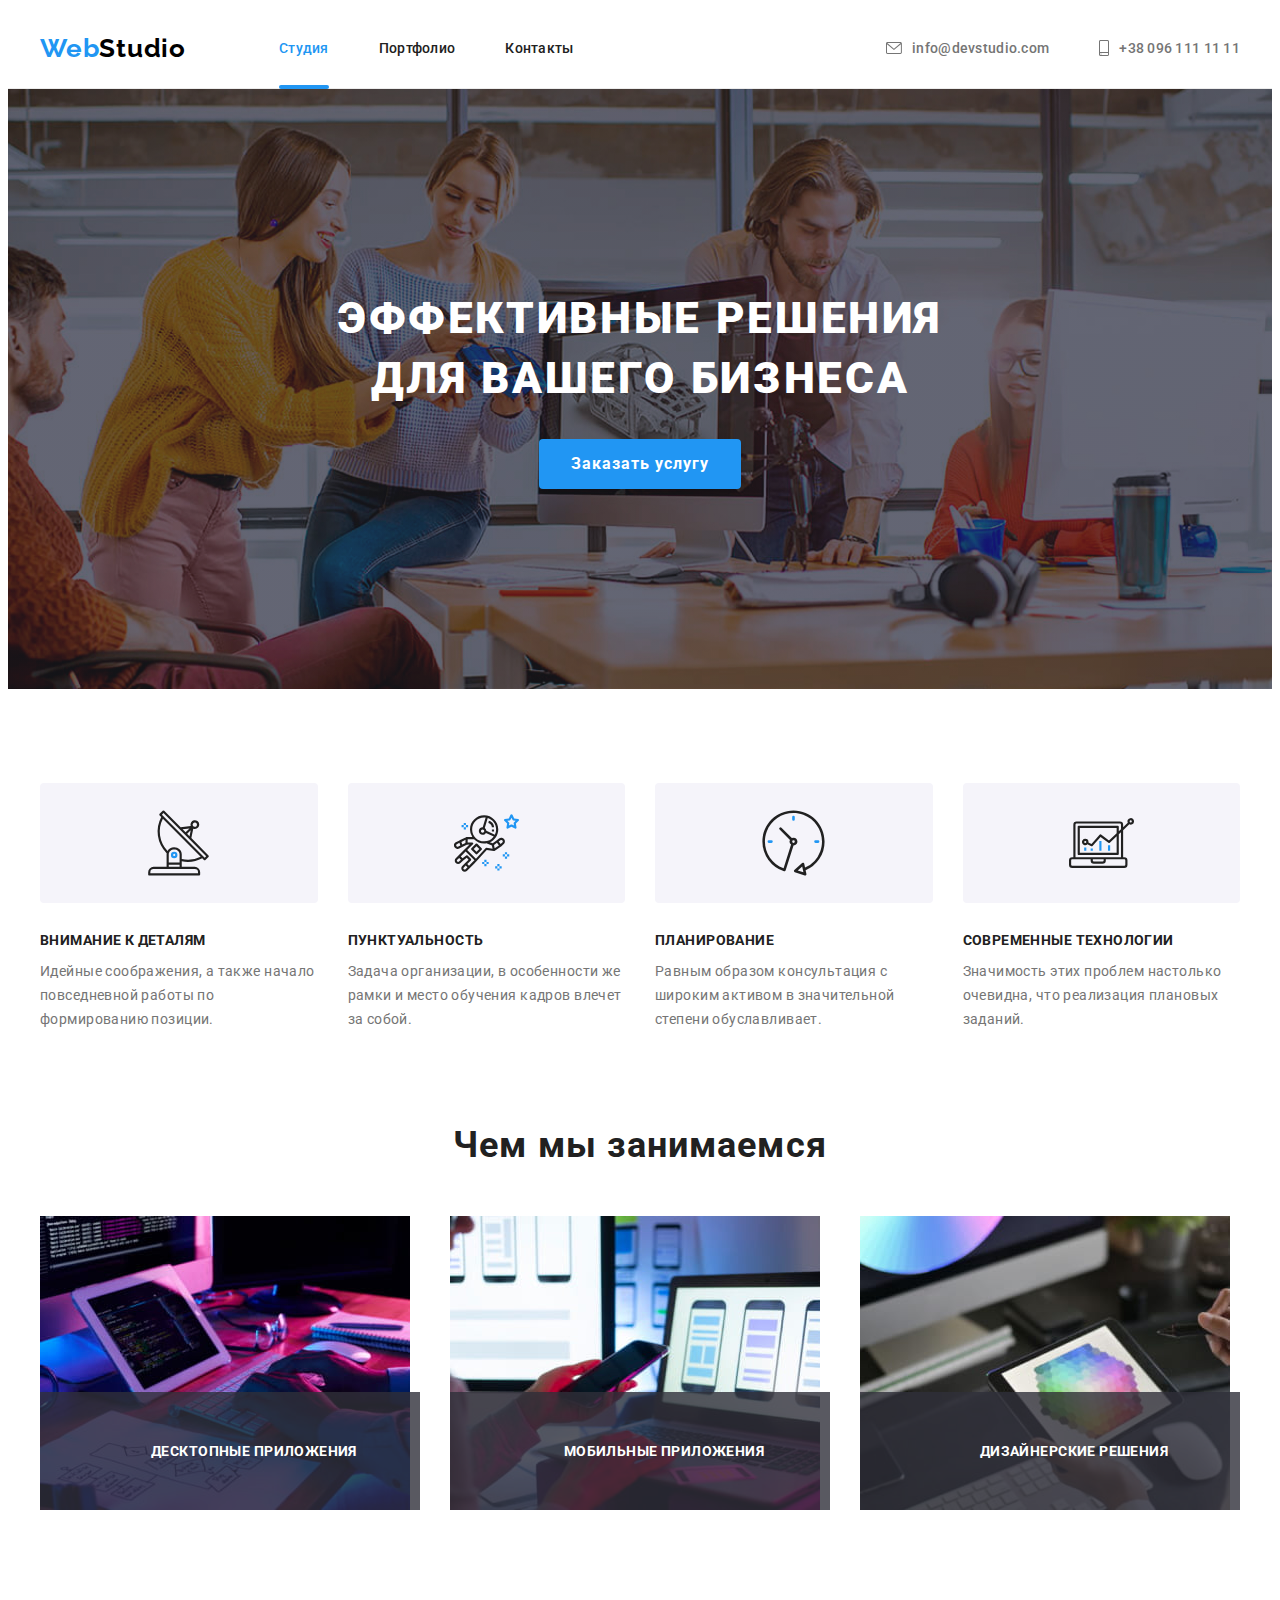
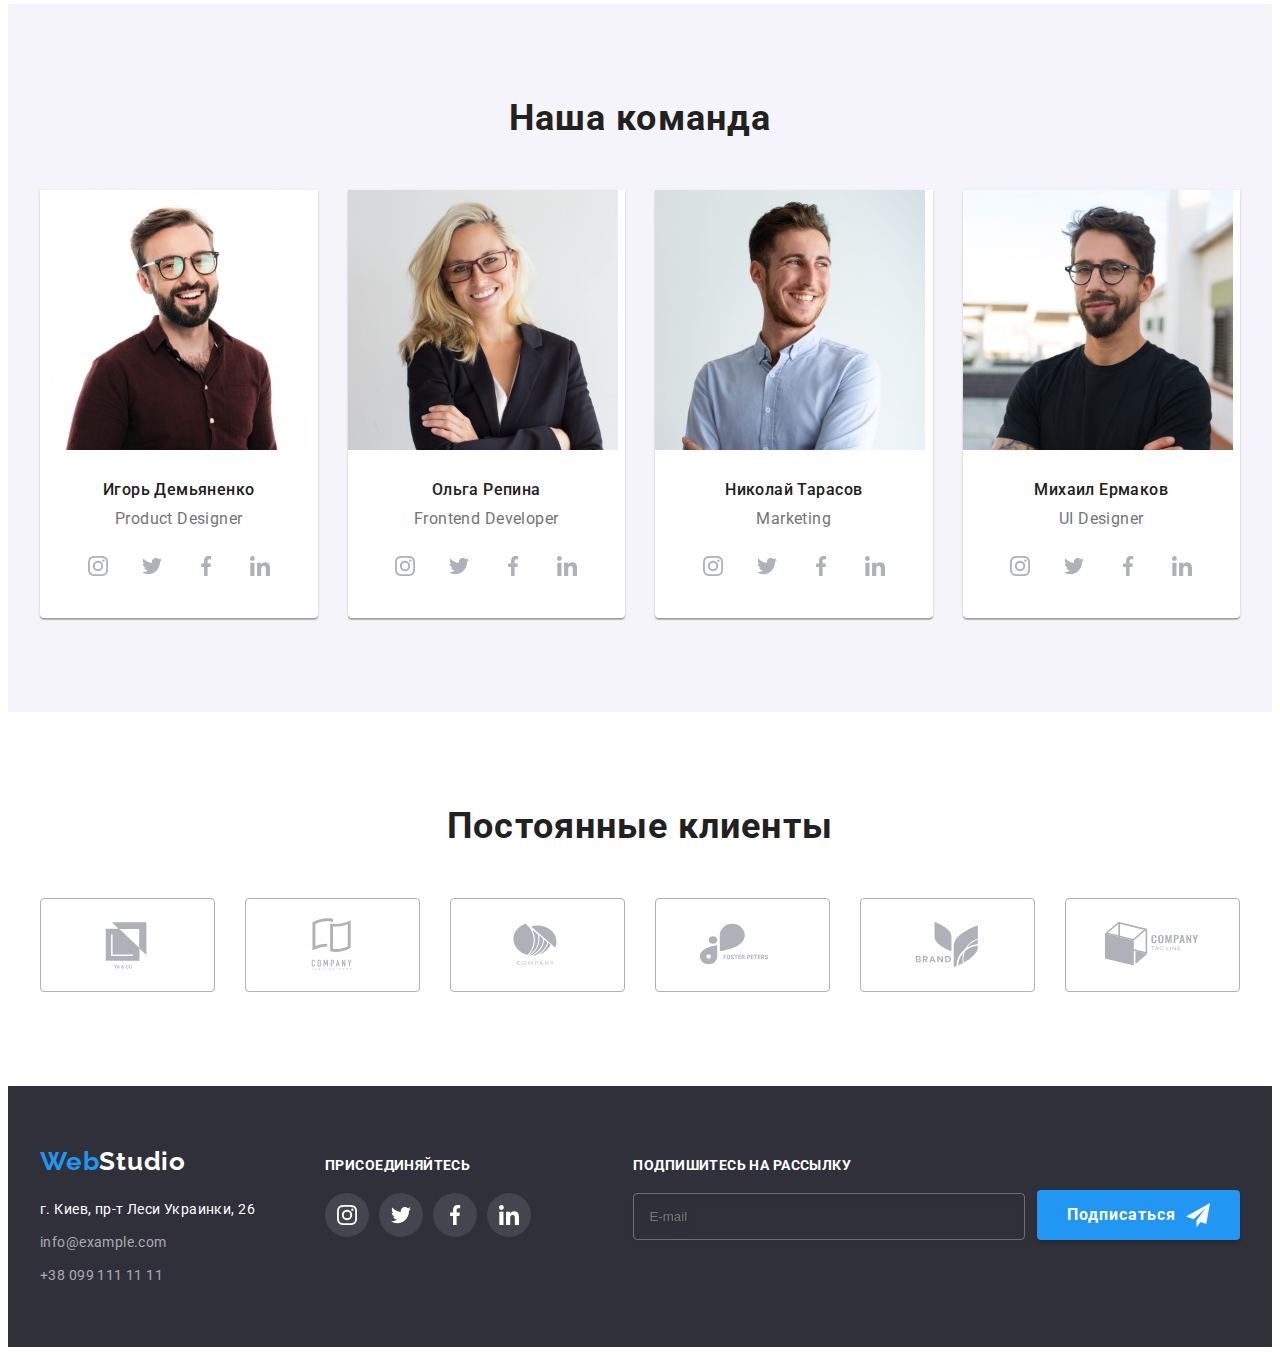
==== index.html @ efc059ee "Initial commit" ====
<!DOCTYPE html>
<html lang="ru">
  <head>
    <meta charset="UTF-8" />
    <meta http-equiv="X-UA-Compatible" content="IE=edge" />
    <meta name="viewport" content="width=device-width, initial-scale=1.0" />
    <title>WebStudio</title>
    <!-- Fonts Start -->
    <link rel="preconnect" href="https://fonts.googleapis.com" />
    <link rel="preconnect" href="https://fonts.gstatic.com" crossorigin />
    <link href="https://fonts.googleapis.com/css2?family=Raleway:wght@700&family=Roboto:wght@400;500;700;900&display=swap"
      rel="stylesheet"/>
    <!-- Fonts End -->
    <!-- Normalize Start -->
    <link
      rel="stylesheet"
      href="https://cdnjs.cloudflare.com/ajax/libs/modern-normalize/1.1.0/modern-normalize.min.css"
      integrity="sha512-wpPYUAdjBVSE4KJnH1VR1HeZfpl1ub8YT/NKx4PuQ5NmX2tKuGu6U/JRp5y+Y8XG2tV+wKQpNHVUX03MfMFn9Q=="
      crossorigin="anonymous"
      referrerpolicy="no-referrer"
    />
    <!-- Normalize End -->
    <link rel="stylesheet" href="./css/style.css" />
    
  </head>
  <body>
    <!-- Header -->
    <header class="header">
      <div class="header-container container">
        <nav class="header-nav">
          <a href="./index.html" class="logo link"
            >Web<span class="logo-cl-black">Studio</span></a
          >
          <ul class="nav-list list">
            <li class="nav-item">
              <a href="./index.html" class="nav-link link-effect link current">Студия</a>
            </li>
            <li class="nav-item">
              <a href="./portfolio.html" class="nav-link link-effect link">Портфолио</a>
            </li>
            <li class="nav-item"><a href="/" class="nav-link link-effect link ">Контакты</a></li>
          </ul>
        </nav>  
          <ul class="contact-list list">
            <li class="contact-item">  
              <a href="mailto:info@devstudio.com" class="contact-link link-effect link"
                ><svg class="header-icon" width="16" height="12">
                  <use href="./images/svg/icon/icons.svg#mail"></use>
                </svg>info@devstudio.com</a>             
            </li>
            <li class="contact-item">
              <a href="tel:+380961111111" class="contact-link link-effect link"><svg class="header-icon" width="10" height="16">
                  <use href="./images/svg/icon/icons.svg#smartphone"></use>
                </svg>+38 096 111 11 11</a>
            </li>
          </ul>
      </div>
    </header>
    <main>
      <!-- section Hero -->
      <section class="hero">
        <div class="hero-container container">
          <h1 class="hero-title">Эффективные решения для вашего бизнеса</h1>
          <button type="button" class="hero-button btn-style" data-modal-open>Заказать услугу</button> 
      </div>
      </section>

      <!-- Section Description -->
      <section class="description section">
        <div class="description-container container">
          <h2 class="visually-hidden">Особенности</h2>
          <ul class="description-list card-set list">
            <li class="card-item">
              <div class="description-icon-block">
                <svg class="description-icon" width="65" height="70">
                  <use href="./images/svg/icon/icons.svg#antenna"></use>
                </svg>
              </div>
              <h3 class="description-title">Внимание к деталям</h3>
              <p class="description-text">
                Идейные соображения, а также начало повседневной работы по формированию позиции.
              </p>
            </li>
            <li class="card-item">
              <div class="description-icon-block">
                <svg class="description-icon" width="65" height="70">
                  <use href="./images/svg/icon/icons.svg#astronaut"></use>
                </svg>
              </div>
              <h3 class="description-title">Пунктуальность</h3>
              <p class="description-text">
                Задача организации, в особенности же рамки и место обучения кадров влечет за собой.
              </p>
            </li>
            <li class="card-item">
              <div class="description-icon-block">
                <svg class="description-icon" width="65" height="70">
                  <use href="./images/svg/icon/icons.svg#clock"></use>
                </svg>
              </div>
              <h3 class="description-title">Планирование</h3>
              <p class="description-text">
                Равным образом консультация с широким активом в значительной степени обуславливает.
              </p>
            </li>
            <li class="card-item">
              <div class="description-icon-block">
                <svg class="description-icon" width="65" height="70">
                  <use href="./images/svg/icon/icons.svg#diagram"></use>
                </svg>
              </div>
              <h3 class="description-title">Современные технологии</h3>
              <p class="description-text">
                Значимость этих проблем настолько очевидна, что реализация плановых заданий.
              </p>
            </li>
          </ul>
        </div>
      </section>

      <!-- Section About -->
      <section class="about section">
        <div class="about-container container">
          <h2 class="section-title">Чем мы занимаемся</h2>
          <ul class="about-list card-set list">
            <li class="about-item card-item">
              <div class="overlay-box">
                <img
                src="./images/box1.jpg"
                alt="изображение работы с кодом"
                width="370"
                height="294"
              />
              <div class="about-overlay">
                <p class="about-text">Десктопные приложения</p>
              </div>
              </div>
            </li>
            <li class="about-item card-item">
              <div class="overlay-box">
              <img
                src="./images/box2.jpg"
                alt="изображение выбора макета сайта"
                width="370"
                height="294"
              />
              <div class="about-overlay">
                <p class="about-text">Мобильные приложения</p>
              </div>
              </div>
            </li>
            <li class="about-item card-item">
              <div class="overlay-box">
              <img
                src="./images/box3.jpg"
                alt="изображение цветовой палитры"
                width="370"
                height="294"
              />
              <div class="about-overlay">
                <p class="about-text">Дизайнерские решения</p>
              </div>
              </div>
            </li>
          </ul>
        </div>
      </section>

      <!-- Section Team -->
      <section class="team section">
        <div class="team-container container">
          <h2 class="section-title">Наша команда</h2>
          <ul class="team-list card-set list">
            <li class="team-item card-item">
              <img src="./images/img.jpg" alt="фото Игорь Демьяненко" width="270" height="260" />
              <div class="team-box">
                <h3 class="team-title">Игорь Демьяненко</h3>
                <p class="team-text">Product Designer</p>
                <ul class="socials list">
                  <li>
                    <a href="" target="_blank" rel="noopener noreferrer" class="socials-link socials-white link"><svg class="socials-icon" width="20" height="20">
                    <use href="./images/svg/icon/icons.svg#instagram"></use>
                    </svg>
                    </a>
                  </li>
                  <li>
                    <a href="" target="_blank" rel="noopener noreferrer" class="socials-link socials-white link"><svg class="socials-icon" width="20" height="20">
                      <use href="./images/svg/icon/icons.svg#twitter"></use>
                    </svg>
                    </a>
                  </li>
                  <li>
                    <a href="" target="_blank" rel="noopener noreferrer" class="socials-link socials-white link"><svg class="socials-icon" width="20" height="20">
                      <use href="./images/svg/icon/icons.svg#facebook"></use>
                    </svg>
                    </a>
                  </li>
                 <li>
                  <a href="" target="_blank" rel="noopener noreferrer" class="socials-link socials-white link"><svg class="socials-icon" width="20" height="20">
                    <use href="./images/svg/icon/icons.svg#linkedin"></use>
                  </svg>
                  </a>
                 </li>
                </ul>
              </div>
            </li>
            <li class="team-item card-item">
              <img src="./images/img(1).jpg" alt="фото Ольга Репина" width="270" height="260" />
              <div class="team-box">
                <h3 class="team-title">Ольга Репина</h3>
                <p class="team-text">Frontend Developer</p>
                <ul class="socials list">
                  <li>
                    <a href="" target="_blank" rel="noopener noreferrer" class="socials-link socials-white link"><svg class="socials-icon" width="20" height="20">
                    <use href="./images/svg/icon/icons.svg#instagram"></use>
                    </svg>
                    </a>
                  </li>
                  <li>
                    <a href="" target="_blank" rel="noopener noreferrer" class="socials-link socials-white link"><svg class="socials-icon" width="20" height="20">
                      <use href="./images/svg/icon/icons.svg#twitter"></use>
                    </svg>
                    </a>
                  </li>
                  <li>
                    <a href="" target="_blank" rel="noopener noreferrer" class="socials-link socials-white link"><svg class="socials-icon" width="20" height="20">
                      <use href="./images/svg/icon/icons.svg#facebook"></use>
                    </svg>
                    </a>
                  </li>
                 <li>
                  <a href="" target="_blank" rel="noopener noreferrer" class="socials-link socials-white link"><svg class="socials-icon" width="20" height="20">
                    <use href="./images/svg/icon/icons.svg#linkedin"></use>
                  </svg>
                  </a>
                 </li>
                </ul>
              </div>
            </li>
            <li class="team-item card-item">
              <img src="./images/img(2).jpg" alt="фото Николай Тарасов" width="270" height="260" />
              <div class="team-box">
                <h3 class="team-title">Николай Тарасов</h3>
                <p class="team-text">Marketing</p>
                <ul class="socials list">
                  <li>
                    <a href="" target="_blank" rel="noopener noreferrer" class="socials-link socials-white link"><svg class="socials-icon" width="20" height="20">
                    <use href="./images/svg/icon/icons.svg#instagram"></use>
                    </svg>
                    </a>
                  </li>
                  <li>
                    <a href="" target="_blank" rel="noopener noreferrer" class="socials-link socials-white link"><svg class="socials-icon" width="20" height="20">
                      <use href="./images/svg/icon/icons.svg#twitter"></use>
                    </svg>
                    </a>
                  </li>
                  <li>
                    <a href="" target="_blank" rel="noopener noreferrer" class="socials-link socials-white link"><svg class="socials-icon" width="20" height="20">
                      <use href="./images/svg/icon/icons.svg#facebook"></use>
                    </svg>
                    </a>
                  </li>
                 <li>
                  <a href="" target="_blank" rel="noopener noreferrer" class="socials-link socials-white link"><svg class="socials-icon" width="20" height="20">
                    <use href="./images/svg/icon/icons.svg#linkedin"></use>
                  </svg>
                  </a>
                 </li>
                </ul>
              </div>
            </li>
            <li class="team-item card-item">
              <img src="./images/img(3).jpg" alt="фото Михаил Ермаков" width="270" height="260" />
              <div class="team-box">
                <h3 class="team-title">Михаил Ермаков</h3>
                <p class="team-text">UI Designer</p>
                <ul class="socials list">
                  <li>
                    <a href="" target="_blank" rel="noopener noreferrer" class="socials-link socials-white link"><svg class="socials-icon" width="20" height="20">
                    <use href="./images/svg/icon/icons.svg#instagram"></use>
                    </svg>
                    </a>
                  </li>
                  <li>
                    <a href="" target="_blank" rel="noopener noreferrer" class="socials-link socials-white link"><svg class="socials-icon" width="20" height="20">
                      <use href="./images/svg/icon/icons.svg#twitter"></use>
                    </svg>
                    </a>
                  </li>
                  <li>
                    <a href="" target="_blank" rel="noopener noreferrer" class="socials-link socials-white link"><svg class="socials-icon" width="20" height="20">
                      <use href="./images/svg/icon/icons.svg#facebook"></use>
                    </svg>
                    </a>
                  </li>
                 <li>
                  <a href="" target="_blank" rel="noopener noreferrer" class="socials-link socials-white link"><svg class="socials-icon" width="20" height="20">
                    <use href="./images/svg/icon/icons.svg#linkedin"></use>
                  </svg>
                  </a>
                 </li>
                </ul>
              </div>
            </li>
          </ul>
        </div>
      </section>

      <!-- Client -->
      <section class="client section">
        <div class="container">
          <h2 class="section-title">Постоянные клиенты</h2>
            <ul class="client-list card-set list ">
              <li class="card-item ">
                <a href="" target="_blank" rel="noopener noreferrer" class="client-link link ">
                    <svg class="client-icon" width="106" height="60">
                    <use href="./images/svg/icon/icons.svg#Logo1"></use>
                    </svg>
                    </a>
              </li>
              <li class="card-item">
                <a href="" target="_blank" rel="noopener noreferrer" class="client-link link"><svg class="client-icon" width="106" height="60">
                    <use href="./images/svg/icon/icons.svg#Logo2"></use>
                    </svg>
                    </a>
              </li>
              <li class="card-item">
                <a href="" target="_blank" rel="noopener noreferrer" class="client-link link"><svg class="client-icon" width="106" height="60">
                    <use href="./images/svg/icon/icons.svg#Logo3"></use>
                    </svg>
                    </a>
              </li>
              <li class="card-item">
                <a href="" target="_blank" rel="noopener noreferrer" class="client-link link"><svg class="client-icon" width="106" height="60">
                    <use href="./images/svg/icon/icons.svg#Logo4"></use>
                    </svg>
                    </a>
              </li>
              <li class="card-item">
                <a href="" target="_blank" rel="noopener noreferrer" class="client-link link"><svg class="client-icon" width="106" height="60">
                    <use href="./images/svg/icon/icons.svg#Logo5"></use>
                    </svg>
                    </a>
              </li>
              <li class="card-item">
                <a href="" target="_blank" rel="noopener noreferrer" class="client-link link"><svg class="client-icon" width="106" height="60">
                  <use href="./images/svg/icon/icons.svg#Logo6"></use>
                  </svg>
                </a>
              </li>
            </ul>
        </div>
      </section>
    </main>
    <!-- Footer -->
    <footer class="footer">
      <div class="footer-container container">
        <div>
          <a href="./index.html" class="logo link">Web<span class="logo-cl-white">Studio</span></a>
        <address class="address-style">
          <ul class="footer-list list">
            <li class="footer-item">
              <a
                href="https://goo.gl/maps/oyeDn8QREJ11RhG88"
                target="_blank"
                rel="noreferrer noopener"
                class="address-link link-effect link"
              >
                г. Киев, пр-т Леси Украинки, 26
              </a>
            </li>
            <li class="footer-item">
              <a href="mailto:info@example.com" class="footer-link link-effect link"
                >info@example.com</a
              >
            </li>
            <li class="footer-item">
              <a href="tel:+380991111111" class="footer-link link-effect link">+38 099 111 11 11</a>
            </li>
          </ul>
        </address>
        </div> 
          <div class="footer-icons">
            <p class="footer-text">присоединяйтесь</p>
            <ul class="socials list">
              <li>
                <a href="" target="_blank" rel="noopener noreferrer" class="socials-link socials-dark link"><svg class="socials-icon" width="20" height="20">
                <use href="./images/svg/icon/icons.svg#instagram"></use>
                </svg>
                </a>
              </li>
              <li>
                <a href="" target="_blank" rel="noopener noreferrer" class="socials-link socials-dark link"><svg class="socials-icon" width="20" height="20">
                  <use href="./images/svg/icon/icons.svg#twitter"></use>
                </svg>
                </a>
              </li>
              <li>
                <a href="" target="_blank" rel="noopener noreferrer" class="socials-link socials-dark link"><svg class="socials-icon" width="20" height="20">
                  <use href="./images/svg/icon/icons.svg#facebook"></use>
                </svg>
                </a>
              </li>
             <li>
              <a href="" target="_blank" rel="noopener noreferrer" class="socials-link socials-dark link"><svg class="socials-icon" width="20" height="20">
                <use href="./images/svg/icon/icons.svg#linkedin"></use>
              </svg>
              </a>
             </li>
            </ul>
          </div>
          <div class="footer-form-container">
            <form class="footer-form" name="footer_form" novalidate>
              <label class="footer-label">
                <span class="footer-text">Подпишитесь на рассылку</span>
                <input class="footer-input" 
                type="email" 
                name="email"
                placeholder="E-mail" />
              </label>
              <button class="footer-btn btn-style" type="submit">
                <span>Подписаться</span>
                <svg class="footer-btn-icon" width="24" height="24">
                  <use href="./images/svg/icon/icons.svg#send"></use>
                  </svg>
              </button>
              </form>
          </div>
      </div>
    </footer>
    
    <!-- Modal window -->
    <div class="backdrop is-hidden" data-modal>
      <div class="modal">
        <button class="modal-btn" data-modal-close>
          <svg class="modal-btn-icon" width="18" height="18">
            <use href="./images/svg/icon/icons.svg#close"></use>
          </svg>
        </button>
        <form class="modal-form">
        <strong class="modal-title">Оставьте свои данные, мы вам перезвоним</strong>
        <div class="modal-form-group " role="group">
          
          <label class="modal-label">
            <span class="modal-type">Имя</span>
            <span class="modal-container">
              <input class="modal-input modal-effect" 
            type="text" 
            name="username" autofocus/>
            <svg class="modal-form-icon" width="18" height="18">
              <use href="./images/svg/icon/icons.svg#person"></use>
            </svg> 
          </span>
          </label>
          <label class="modal-label">
            <span class="modal-type">Телефон</span> 
            <span class="modal-container">
              <input class="modal-input modal-effect" 
                type="tel" 
                name="phone_number"/>
              <svg class="modal-form-icon" width="18" height="18">
                  <use href="./images/svg/icon/icons.svg#phone"></use>
              </svg>  
            </span>  
          </label>
          <label class="modal-label">
            <span class="modal-type">Почта</span>
            <span class="modal-container">  
              <input class="modal-input modal-effect" 
              type="email" 
              name="email"/>
              <svg class="modal-form-icon" width="18" height="18">
                <use href="./images/svg/icon/icons.svg#email-black"></use>
              </svg>
            </span>  
          </label>
          <label class="modal-label">
            <span class="modal-type">Комментарий</span> 
            <textarea class="modal-message" name="textarea" placeholder="Введите текст"></textarea>
          </label>
        </div>
          <label class="modal-wrap">
             <input class="modal-check-box visually-hidden" type="checkbox" name="agreement"/>
             <svg class="check-box-icon" width="16" height="15">
              <use class="icon-uncheck" href="./images/svg/icon/icons.svg#check-box"></use>
              <use class="icon-check" href="./images/svg/icon/icons.svg#check-box-ok"></use>
            </svg>
            <span class="check-box-text">Соглашаюсь с рассылкой и принимаю <a class="check-box-link" href="">Условия договора</a></span>
          </label>
          <button class="check-box-btn btn-style" type="submit">Отправить
          </button>
          
        </form>
        </div>
        
    </div>
    <script src="./js/modal.js"></script>
  </body>
</html>
---- css/style.css ----
:root {
  /* color */
  --color-main-blue: #2196f3;
  --color-grey-text: #757575;
  --color-black-text: #212121;
  --color-white-text: #ffffff;
  --color-grey-footer-text: rgba(255, 255, 255, 0.6);
  --color-footer-icon:rgba(255, 255, 255, 0.1);
  --color-footer-form:rgba(255, 255, 255, 0.3);
  --footer-form-filter:drop-shadow(0px 4px 4px rgba(0, 0, 0, 0.15));
  --color-modal-massage:rgba(117, 117, 117, 0.5);
  --color-bg-footer:rgba(47, 48, 58, 0.4);
  --color-grey-bgn: #2f303a;
  --color-grey-button: #f5f4fa;
  --color-logo-black: #000000;
  --color-social-icon:#AFB1B8;
  --color-backdrop:rgba(0, 0, 0, 0.2);
  --bg-overlay:rgba(33, 150, 243, 0.9);
  --about-overlay:rgba(47, 48, 58, 0.8);
  /* Card-set */
  --main-card-gap:30px;
  --card-item:3;
  /* other */
  --main-anim:250ms cubic-bezier(0.4, 0, 0.2, 1);
  --slow-anim:650ms cubic-bezier(0.4, 0, 0.2, 1);

  /* font */
  --main-font-family: 'Roboto', sans-serif;
  --second-font-family: 'Raleway', sans-serif;
}
/* -- base styles -- */
.container {
  width: 1200px;
  margin-left: auto;
  margin-right: auto;
  padding-left: 15px;
  padding-right: 15px;
}
.section{
  padding-top: 94px ;
  padding-bottom: 94px ;
}
.visually-hidden {
  position: absolute;
  width: 1px;
  height: 1px;
  margin: -1px;
  border: 0;
  padding: 0;

  white-space: nowrap;
  clip-path: inset(100%);
  clip: rect(0 0 0 0);
  overflow: hidden;
}
.socials-link{
  display: flex;
  align-items: center;
  justify-content: center;
  width: 44px;
  height: 44px;
  border-radius: 50%;

  transition: background-color var(--main-anim), color var(--main-anim);  
}
.btn-style{
  display: inline-flex;
  align-items: center;
  justify-content: center;

  margin-left: auto;
  margin-right: auto;
  min-width: 200px;
  padding: 10px 32px;

  background-color: var(--color-main-blue);
  box-shadow: 0px 4px 4px rgba(0, 0, 0, 0.15);
  border-radius: 4px;
  border: none;
  color: var(--color-white-text);
  cursor: pointer;

  font-family: var(--main-font-family);
  font-weight: 700;
  font-size: 16px;
  letter-spacing: 0.06em;
  line-height: 1.88;
  transition: transform var(--main-anim);
  transform: scaleX(1);
}
.btn-style:hover,
.btn-style:focus{
  transform: scaleX(1.1);
}
/* -- reset -- */
h1,
h2,
h3,
h4,
h5,
h6,
p {
  margin: 0;
}
ul,ol{
  padding: 0;
  margin: 0;
}
img{
  display: block;
  max-width: 100%;
  height: auto;
}
.list {
  list-style: none;

}
.link {
  text-decoration: none;
  color: currentColor;
}
.card-set{
  display: flex;
  flex-wrap: wrap;
  gap: var(--main-card-gap);
}
.card-item{
  flex-basis: calc((100% - (var(--card-item) - 1) * var(--main-card-gap)) / var(--card-item))
}


/* -- Body -- */
body {
  font-family: var(--main-font-family);
  font-size: 14px;
  line-height: calc(24 / 14);
  letter-spacing: 0.03em;
  color: var(--color-grey-text);
}


/* -- LOGO -- */
.logo {
  font-weight: 700;
  font-size: 26px;
  line-height: calc(31 / 26);
  letter-spacing: 0.03em;
  color: var(--color-main-blue);
  font-family: var(--second-font-family);
}
.logo-cl-black {
  color: var(--color-logo-black);
}
.logo-cl-white {
  color: var(--color-white-text);
}

/* -- Header Section -- */
.header {
  border-bottom: 1px solid #ececec;
}
.header-container{
  display: flex;
  align-items: center;
}
.header-nav {
  display: flex;
  align-items: center;
}
.header .logo {
  margin-right: 93px;
}
.nav-list {
  display: flex;
  align-items: center;
  gap: 50px;
  color: var(--color-black-text);
}
.contact-list {
  display: flex;
  align-items: center;
  margin-left: auto;
  gap: 50px;
}
.header-icon{
fill: currentColor;
margin-right: 10px;
}
.nav-link,
.contact-link {
  display: flex;
  align-items: center;
  padding-top: 32px;
  padding-bottom: 32px;
  font-weight: 500;
  line-height: calc(16 / 14);
  letter-spacing: 0.02em;
  
  transition: color var(--main-anim);
}


.link-effect:hover,
.link-effect:focus {
  color: var(--color-main-blue);
}

.nav-link.current {
  position: relative;
  color: var(--color-main-blue);
}
.nav-link.current::after{
  content: '';
  left: 0;
  bottom: -1px;
  position: absolute;
  display: block;
  width: 100%;
  height: 4px;
  border-radius: 2px;
  background-color: var(--color-main-blue);
}


/* -- Hero Section -- */
.hero {
  padding-top: 200px;
  padding-bottom: 200px;
  max-width: 1600px;
  margin-left: auto;
  margin-right: auto;
  background-color:var(--color-bg-footer);
  background-image: 
  linear-gradient(to top, var(--color-bg-footer),var(--color-bg-footer)),url(../images/Hero-section/Img.jpg);
  background-repeat: no-repeat;
  background-position: center;
  background-size: cover;
  text-align: center;

}

.hero-title {
  margin-left: auto;
  margin-right: auto;
  margin-bottom: 30px;
  text-align: center;
  max-width: 700px;

  font-weight: 900;
  font-size: 44px;
  line-height: 1.36;
  letter-spacing: 0.06em;
  text-transform: uppercase;
  color: var(--color-white-text);
}

/* -- Section Description -- */
.description-list{
  --card-item:4  
}
.description-title {
  margin-bottom: 10px;
  font-weight: 700;
  font-size: 14px;
  line-height: 1.14;
  text-transform: uppercase;
  color: var(--color-black-text);
}
.description-icon-block{
  display: flex;
  align-items: center;
  justify-content: center;
  margin-bottom: 30px;
  height: 120px;
  border-radius: 4px;
  background-color:var(--color-grey-button);
}



/* -- Section About -- */
.about{
  padding-top: 0;
}

.about-overlay{
  display: flex;
  align-items: center;
  justify-content: center;

  position: absolute;
  bottom: 0;
  left: 0;
  padding: 24px;
  width: 100%;
  height: 70px;
  color: var(--color-white-text);
  background-color: var(--about-overlay);
  
}

.about-text{
  font-weight: 700;
  line-height: calc(16 / 14);
  text-transform: uppercase;
}
.section-title {
  margin-bottom: 50px;
  text-align: center;

  font-family: var(--main-font-family);
  font-weight: 700;
  font-size: 36px;
  line-height: 1.16;
  letter-spacing: 0.03em;
  color: var(--color-black-text);
}

/* -- Section Team -- */
.team {
  background-color: var(--color-grey-button);
}
.team-list {
--card-item:4;
}

.team-item {
  box-shadow: 0px 1px 3px rgba(0, 0, 0, 0.12), 0px 1px 1px rgba(0, 0, 0, 0.14),
    0px 2px 1px rgba(0, 0, 0, 0.2);
  background-color: var(--color-white-text);
  border-radius: 0px 0px 4px 4px;
}
.team-box {
  padding: 30px;
}
.team-title,
.team-text {
  font-size: 16px;
  line-height: calc(19 / 16);
  text-align: center;
  color: var(--color-grey-text);
}
.team-title {
  margin-bottom: 10px;
  font-weight: 500;
  color: var(--color-black-text);
}
.team-text{margin-bottom: 16px;}
.socials{
  display: flex;
  align-items: center;
  justify-content: center;
  gap: 10px;
}

.socials-white{ color: var(--color-social-icon);
  background-color:var(--color-white-text);}
.socials-icon{
  fill:currentColor;
}

.socials-link:hover,
.socials-link:focus{
  background-color:var(--color-main-blue);
  color:var(--color-white-text);
}

/* -- Section Client -- */
.client-list{
  --card-item:6
  }
.client-link{
  display: flex;
  align-items: center;
  justify-content: center; 
  height: 92px;
  border: 1px solid var(--color-social-icon);
  border-radius: 4px;
  color: var(--color-social-icon);

  transition: border-color var(--main-anim), color var(--main-anim);
}
.client-icon{
  fill: currentColor;
}
.client-link:hover,
.client-link:focus{
  color: var(--color-main-blue);
  border-color: var(--color-main-blue);
}

/* -- Section Footer -- */
.footer {
  background-color: var(--color-grey-bgn);
  padding: 60px 0;
}
.footer .logo{
  display: block;
  margin-bottom: 20px;
}
.footer-container{
  display: flex;
  align-items: baseline;
  gap: 70px;
}

.footer-container
.footer-list{
  display: flex;
  flex-direction: column;
  gap: 9px;
}
.address-style {
  font-style: inherit;
  color: var(--color-grey-footer-text);
}
.address-link {
  color: var(--color-white-text);
}
.footer-item .link-effect{
  padding-top: 5px;
  padding-bottom: 5px;
  transition: color var(--main-anim);
}
.footer-text{
  font-weight: 700;
  font-size: 14px;
  line-height:calc(16 / 14);
  margin-bottom: 20px;
  text-transform: uppercase;
  color: var(--color-white-text);
}

.socials-dark{
  background-color:var(--color-footer-icon);
  color: var(--color-white-text);
}
.footer-form-container{
margin-left: auto;
}
.footer-form{
  display: flex;
  align-items: flex-end;
  gap: 12px;
}

.footer-label{
  font-size: 16px;
  line-height: calc(20 / 16);
  color: var(--color-grey-footer-text);
  display: flex;
  flex-direction: column;
}
.footer-input{
  width: 360px;
  padding: 15px;
  color: var(--color-white-text);
  background-color: transparent;
  border: 1px solid var(--color-footer-form);
  filter: var(--footer-form-filter);
  border-radius: 4px;
  outline: transparent;
  transition: border-color var(--main-anim);
}
.footer-input:hover,
.footer-input:focus{
border-color:var(--color-main-blue)
}

.footer-btn{
  gap: 10px;
  padding: 10px 30px;
}

.footer-btn-icon{
  fill: currentColor;}

/* Modal window */
.backdrop{
  position: fixed;
  top: 0;
  left: 0;
  z-index: 1000;

  width: 100%;
  height: 100%;

  transition: opacity var(--slow-anim), visibility var(--slow-anim) ;
  background-color: var(--color-backdrop);
}
.backdrop.is-hidden{
  opacity: 0;
  visibility: hidden;
  pointer-events: none;
}
.modal{
  padding: 40px;
  position: absolute;
  top: 50%;
  left: 50%; 
  transform: translate(-50%, -50%) scaleX(1);
  width: 530px;
  height: 580px;
  background: var(--color-white-text);
box-shadow: 0px 1px 3px rgba(0, 0, 0, 0.12), 0px 1px 1px rgba(0, 0, 0, 0.14), 0px 2px 1px rgba(0, 0, 0, 0.2);
border-radius: 4px;
transition: transform var(--slow-anim) , opacity var(--slow-anim);
}
.backdrop.is-hidden .modal{
  opacity: 0.3;
  transform: translate(-50%, -50%) scaleX(0.3);
}
.modal-btn{
  display: flex;
  align-items: center;
  justify-content: center;
  width: 30px;
  height: 30px;
  padding: 0;
  top: 8px;
  right: 8px;
  position: absolute;
  background-color: transparent;
  border: 1px solid rgba(0, 0, 0, 0.1);
  border-radius: 50%;
  cursor: pointer;
  transition: var(--main-anim);
}
.modal-btn:hover,
.modal-btn:focus{
  fill: var(--color-main-blue);
  border-color: var(--color-main-blue);
}

.modal-form{
  text-align: center;
}
.modal-title{
  display: block;
  margin-bottom: 12px;

  font-weight: 700;
  font-size: 20px;
  line-height: calc(23 / 20);
  color:var(--color-black-text);
}
.modal-form-group{
  margin-bottom: 20px;
}
.modal-label{
display:flex;
flex-direction: column;
margin-bottom: 10px;

}

.modal-label:last-child{
  margin-bottom: 0;
}

.modal-type{
  text-align: left;
  margin-bottom: 4px;

  font-size: 12px;
  line-height: calc(14 / 12);
  letter-spacing: 0.01em;
} 
.modal-form-icon{
  position: absolute;
  top: 50%;
  left: 12px;
  transform: translateY(-50%);
  transition: fill var(--main-anim);
}
.modal-input,
.modal-message{
  
  width: 100%;
  border: 1px solid rgba(33, 33, 33, 0.2);
  border-radius: 4px;
  outline: transparent;
  background-color: transparent;
 
}

.modal-input{
  transition: border-color var(--main-anim);
  padding: 11px;
  padding-left: 40px;
  height: 40px;
}
.modal-input:hover + .modal-form-icon,
.modal-input:focus + .modal-form-icon {
  fill: var(--color-main-blue);
}
.modal-container{
  position: relative;
}

.modal-effect:hover,
.modal-effect:focus{
  fill: var(--color-main-blue);
  border-color: var(--color-main-blue);
}

.modal-message:hover,
.modal-message:focus{
  border-color: var(--color-main-blue);
}
.modal-message{
  padding: 10px;
  height: 120px;
  resize: none;
  transition: border-color var(--main-anim);

}
.modal-message::placeholder{
  font-weight: 400;
  font-size: 12px;
  line-height: calc(14 / 12);
  letter-spacing: 0.01em;

  color: var(--color-modal-massage);
}
.modal-wrap{
  display: inline-flex;
  align-items: center;
  justify-content: center;
  margin-bottom: 30px;
  gap: 10px;
  cursor: pointer;
}
.modal-check-box:checked + .check-box-icon .icon-uncheck {
  opacity: 0;
  transition: opacity var(--main-anim);
  
}

.modal-check-box:hover + .check-box-icon .icon-uncheck,
.modal-check-box:focus + .check-box-icon .icon-uncheck {
  fill: var(--color-main-blue);
  transition: opacity var(--main-anim);
}
.modal-check-box:checked + .check-box-icon .icon-check {
  opacity: 1;
  
 
}
.icon-check{
  opacity: 0;
  transition: opacity var(--main-anim);
}
.icon-uncheck{
  transition: fill var(--main-anim);
}
.check-box-text{
  user-select: none;
}
.check-box-link{
  color: var(--color-main-blue);
}

  /* ---------- Page Portfolio ----------*/
  
  /* button */
.btn {
  font-family: 'Roboto';
  font-weight: 500;
  font-size: 16px;
  line-height: calc(26 / 16);
  text-align: center;
  background-color: var(--color-grey-button);
  border-radius: 4px;
  cursor: pointer;
  border: none;
  padding: 6px 22px;
 
  transition: background-color var(--main-anim), box-shadow var(--main-anim), color var(--main-anim);
}

.btn:hover,
.btn:focus,
.btn.current {
  background-color: var(--color-main-blue);
  color: var(--color-white-text);
  box-shadow: 0px 3px 1px rgba(0, 0, 0, 0.1), 0px 1px 2px rgba(0, 0, 0, 0.08),
    0px 2px 2px rgba(0, 0, 0, 0.12);
}

/* -- Section Menu -- */

.product{
  padding-top: 94px;
  padding-bottom: 94px;
}
.product-btn-list {
  display: flex;
  gap: 8px;
  justify-content: center;
  margin-bottom: 50px;
}

.product-item {
  background: var(--color-white-text);
}

.overlay-box{
  position: relative;
  overflow: hidden;
}
.overlay{
  position: absolute;
  top: 0;
  left: 0;
  transform: translateY(100%);
  width: 100%;
  background-color: var(--bg-overlay);
  color: var(--color-white-text);

  transition: transform var(--slow-anim);
}
.product-link:hover .overlay,
.product-link:focus .overlay{
  transform: translateY(0);
}

.overlay-text{
  font-weight: 400;
font-size: 18px;
line-height: calc(28 / 18);
letter-spacing: 0.03em;
padding: 63px 24px;
}
.product-box {
  padding: 20px 24px;
  border: 1px solid #eeeeee;
}
.product-title {
  margin-bottom: 4px;
  font-family: 'Roboto';
  font-weight: 700;
  font-size: 18px;
  line-height: calc(36 / 18);
  letter-spacing: 0.06em;
  color: var(--color-black-text);
}
.product-link {
  display: flex;
  flex-direction: column;
  font-size: 16px;
  line-height: calc(30 / 16);

  transition: box-shadow var(--main-anim);
}
.product-link:hover,
.product-link:focus{
  box-shadow: 0px 1px 1px rgba(0, 0, 0, 0.12), 0px 4px 4px rgba(0, 0, 0, 0.06), 1px 4px 6px rgba(0, 0, 0, 0.16);
}
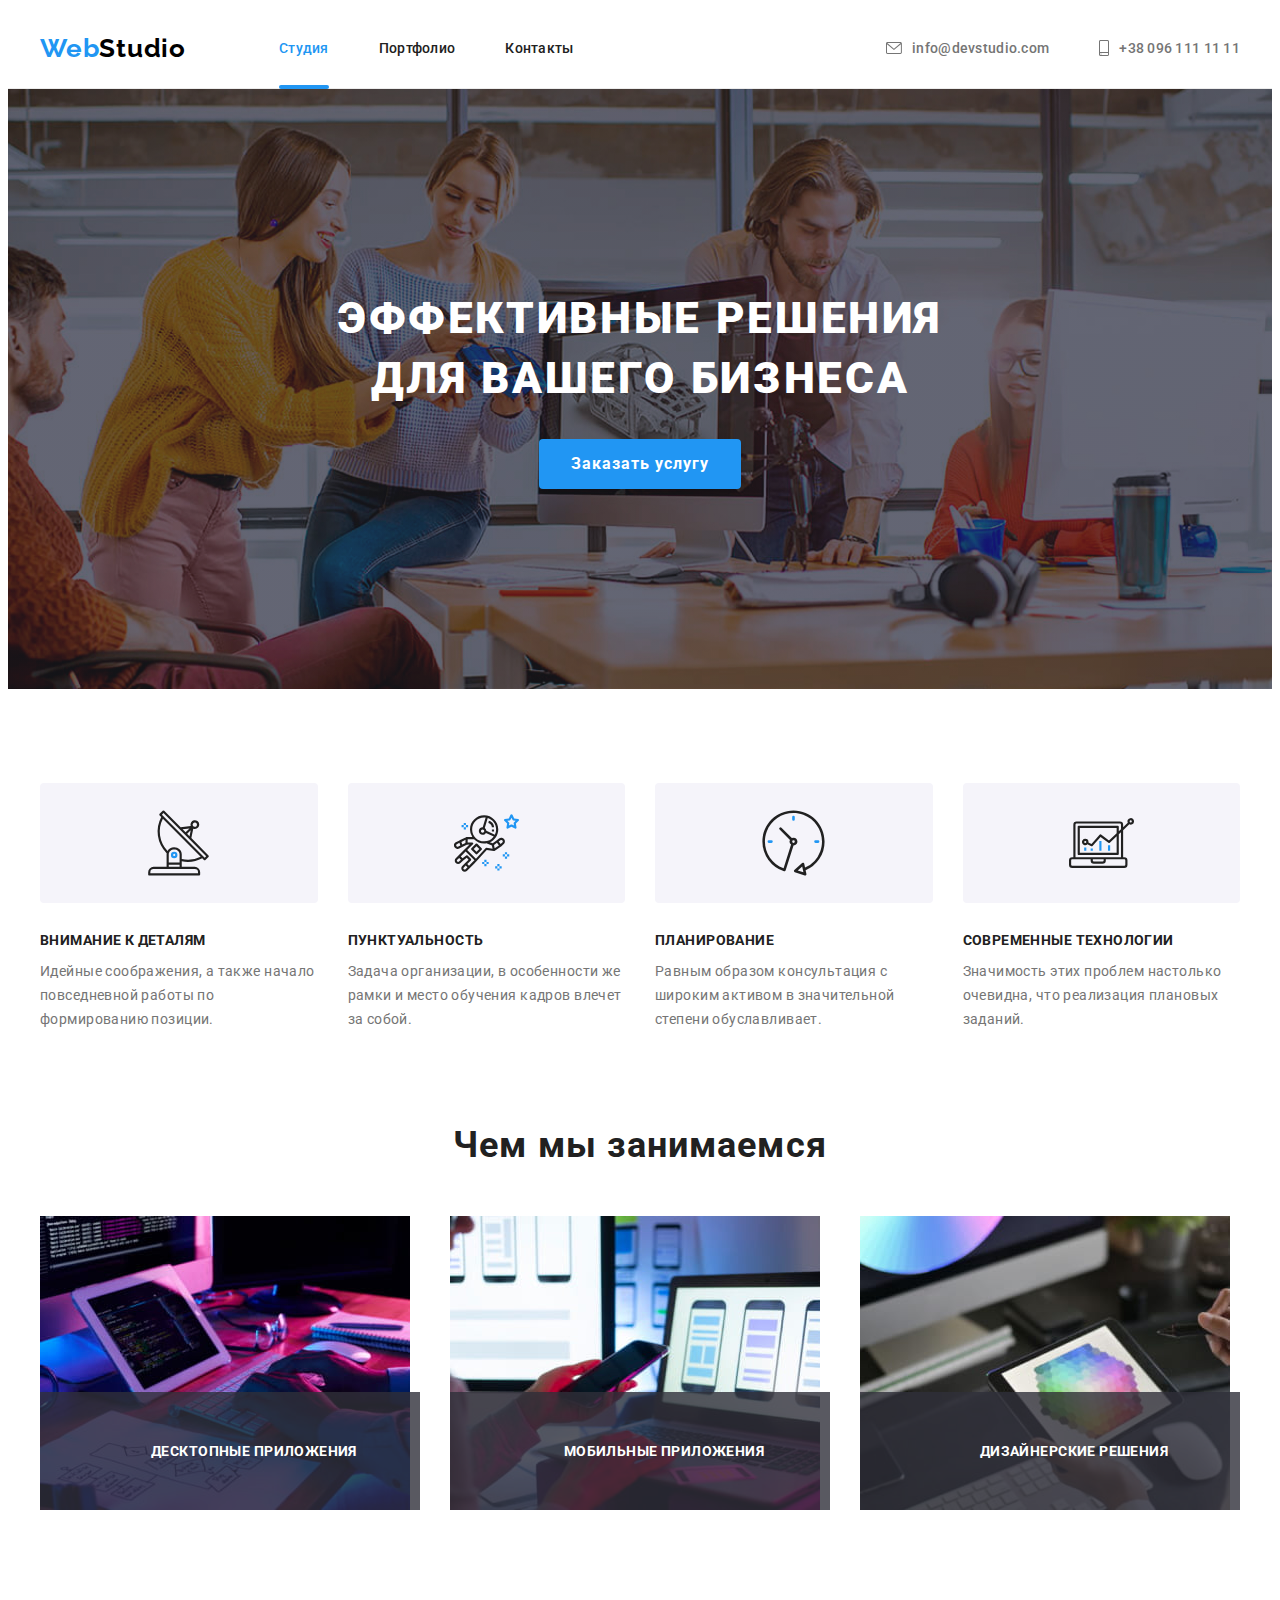
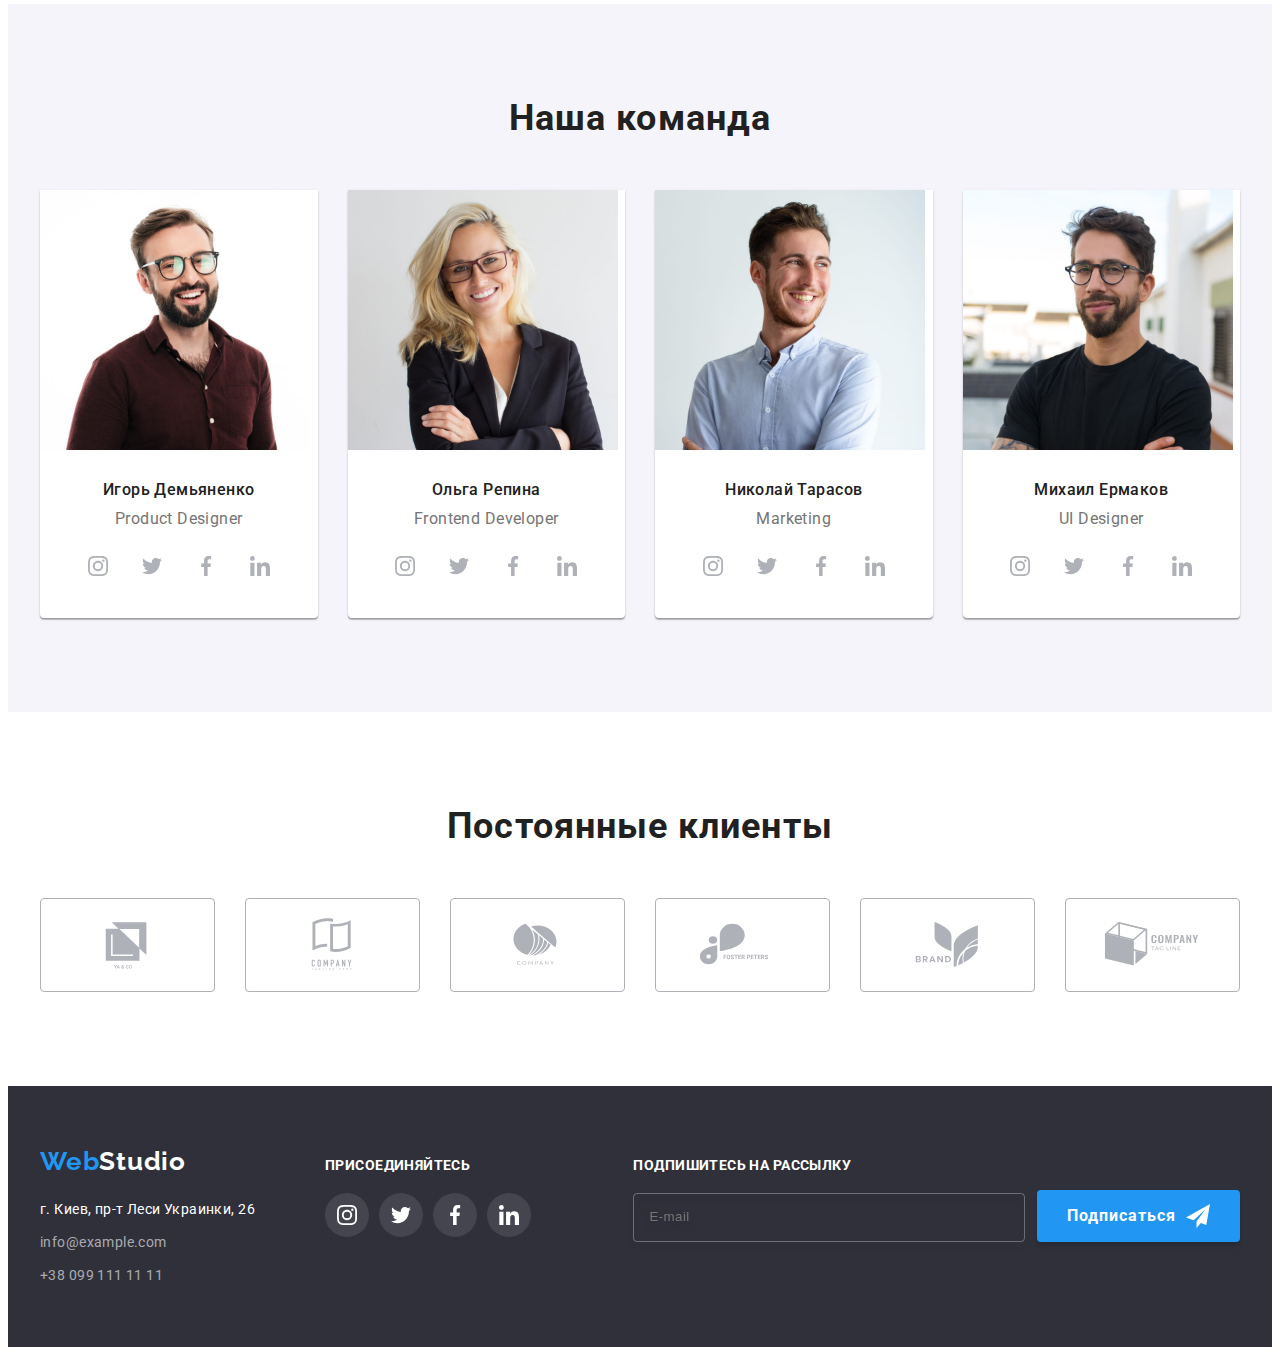
==== commit 495b8e69: "remade files to BEM methodology" ====
--- a/index.html
+++ b/index.html
@@ -26,30 +26,31 @@
   <body>
     <!-- Header -->
     <header class="header">
-      <div class="header-container container">
-        <nav class="header-nav">
+      <div class="header__container container">
+        <nav class="nav">
           <a href="./index.html" class="logo link"
             >Web<span class="logo-cl-black">Studio</span></a
           >
-          <ul class="nav-list list">
-            <li class="nav-item">
-              <a href="./index.html" class="nav-link link-effect link current">Студия</a>
-            </li>
-            <li class="nav-item">
-              <a href="./portfolio.html" class="nav-link link-effect link">Портфолио</a>
-            </li>
-            <li class="nav-item"><a href="/" class="nav-link link-effect link ">Контакты</a></li>
+          <ul class="nav__list list">
+            <li class="nav__item">
+              <a href="./index.html" class="nav__link link-effect link current">Студия</a>
+            </li>
+            <li class="nav__item">
+              <a href="./portfolio.html" class="nav__link link-effect link">Портфолио</a>
+            </li>
+            <li class="nav__item"><a href="/" class="nav__link link-effect link ">Контакты</a>
+            </li>
           </ul>
         </nav>  
-          <ul class="contact-list list">
-            <li class="contact-item">  
-              <a href="mailto:info@devstudio.com" class="contact-link link-effect link"
-                ><svg class="header-icon" width="16" height="12">
+          <ul class="contact__list list">
+            <li class="contact__item">  
+              <a href="mailto:info@devstudio.com" class="contact__link link-effect link"
+                ><svg class="contact__icon" width="16" height="12">
                   <use href="./images/svg/icon/icons.svg#mail"></use>
                 </svg>info@devstudio.com</a>             
             </li>
-            <li class="contact-item">
-              <a href="tel:+380961111111" class="contact-link link-effect link"><svg class="header-icon" width="10" height="16">
+            <li class="contact__item">
+              <a href="tel:+380961111111" class="contact__link link-effect link"><svg class="contact__icon" width="10" height="16">
                   <use href="./images/svg/icon/icons.svg#smartphone"></use>
                 </svg>+38 096 111 11 11</a>
             </li>
@@ -59,58 +60,58 @@
     <main>
       <!-- section Hero -->
       <section class="hero">
-        <div class="hero-container container">
-          <h1 class="hero-title">Эффективные решения для вашего бизнеса</h1>
-          <button type="button" class="hero-button btn-style" data-modal-open>Заказать услугу</button> 
+        <div class="hero__container container">
+          <h1 class="hero__title">Эффективные решения для вашего бизнеса</h1>
+          <button type="button" class="hero__button btn-style" data-modal-open>Заказать услугу</button> 
       </div>
       </section>
 
       <!-- Section Description -->
       <section class="description section">
-        <div class="description-container container">
+        <div class="description__container container">
           <h2 class="visually-hidden">Особенности</h2>
-          <ul class="description-list card-set list">
+          <ul class="description__list card-set list">
             <li class="card-item">
-              <div class="description-icon-block">
-                <svg class="description-icon" width="65" height="70">
+              <div class="description__icon-block">
+                <svg class="description__icon" width="65" height="70">
                   <use href="./images/svg/icon/icons.svg#antenna"></use>
                 </svg>
               </div>
-              <h3 class="description-title">Внимание к деталям</h3>
-              <p class="description-text">
+              <h3 class="description__title">Внимание к деталям</h3>
+              <p class="description__text">
                 Идейные соображения, а также начало повседневной работы по формированию позиции.
               </p>
             </li>
             <li class="card-item">
-              <div class="description-icon-block">
-                <svg class="description-icon" width="65" height="70">
+              <div class="description__icon-block">
+                <svg class="description__icon" width="65" height="70">
                   <use href="./images/svg/icon/icons.svg#astronaut"></use>
                 </svg>
               </div>
-              <h3 class="description-title">Пунктуальность</h3>
-              <p class="description-text">
+              <h3 class="description__title">Пунктуальность</h3>
+              <p class="description__text">
                 Задача организации, в особенности же рамки и место обучения кадров влечет за собой.
               </p>
             </li>
             <li class="card-item">
-              <div class="description-icon-block">
-                <svg class="description-icon" width="65" height="70">
+              <div class="description__icon-block">
+                <svg class="description__icon" width="65" height="70">
                   <use href="./images/svg/icon/icons.svg#clock"></use>
                 </svg>
               </div>
-              <h3 class="description-title">Планирование</h3>
-              <p class="description-text">
+              <h3 class="description__title">Планирование</h3>
+              <p class="description__text">
                 Равным образом консультация с широким активом в значительной степени обуславливает.
               </p>
             </li>
             <li class="card-item">
-              <div class="description-icon-block">
-                <svg class="description-icon" width="65" height="70">
+              <div class="description__icon-block">
+                <svg class="description__icon" width="65" height="70">
                   <use href="./images/svg/icon/icons.svg#diagram"></use>
                 </svg>
               </div>
-              <h3 class="description-title">Современные технологии</h3>
-              <p class="description-text">
+              <h3 class="description__title">Современные технологии</h3>
+              <p class="description__text">
                 Значимость этих проблем настолько очевидна, что реализация плановых заданий.
               </p>
             </li>
@@ -120,45 +121,45 @@
 
       <!-- Section About -->
       <section class="about section">
-        <div class="about-container container">
+        <div class="about__container container">
           <h2 class="section-title">Чем мы занимаемся</h2>
-          <ul class="about-list card-set list">
-            <li class="about-item card-item">
-              <div class="overlay-box">
+          <ul class="about__list card-set list">
+            <li class="about__item card-item">
+              <div class="about__overlay-box">
                 <img
                 src="./images/box1.jpg"
                 alt="изображение работы с кодом"
                 width="370"
                 height="294"
               />
-              <div class="about-overlay">
-                <p class="about-text">Десктопные приложения</p>
-              </div>
-              </div>
-            </li>
-            <li class="about-item card-item">
-              <div class="overlay-box">
+              <div class="about__overlay">
+                <p class="about__text">Десктопные приложения</p>
+              </div>
+              </div>
+            </li>
+            <li class="about__item card-item">
+              <div class="about__overlay-box">
               <img
                 src="./images/box2.jpg"
                 alt="изображение выбора макета сайта"
                 width="370"
                 height="294"
               />
-              <div class="about-overlay">
-                <p class="about-text">Мобильные приложения</p>
-              </div>
-              </div>
-            </li>
-            <li class="about-item card-item">
-              <div class="overlay-box">
+              <div class="about__overlay">
+                <p class="about__text">Мобильные приложения</p>
+              </div>
+              </div>
+            </li>
+            <li class="about__item card-item">
+              <div class="about__overlay-box">
               <img
                 src="./images/box3.jpg"
                 alt="изображение цветовой палитры"
                 width="370"
                 height="294"
               />
-              <div class="about-overlay">
-                <p class="about-text">Дизайнерские решения</p>
+              <div class="about__overlay">
+                <p class="about__text">Дизайнерские решения</p>
               </div>
               </div>
             </li>
@@ -168,35 +169,35 @@
 
       <!-- Section Team -->
       <section class="team section">
-        <div class="team-container container">
+        <div class="team__container container">
           <h2 class="section-title">Наша команда</h2>
-          <ul class="team-list card-set list">
-            <li class="team-item card-item">
+          <ul class="team__list card-set list">
+            <li class="team__item card-item">
               <img src="./images/img.jpg" alt="фото Игорь Демьяненко" width="270" height="260" />
-              <div class="team-box">
-                <h3 class="team-title">Игорь Демьяненко</h3>
-                <p class="team-text">Product Designer</p>
+              <div class="team__box">
+                <h3 class="team__title">Игорь Демьяненко</h3>
+                <p class="team__text">Product Designer</p>
                 <ul class="socials list">
                   <li>
-                    <a href="" target="_blank" rel="noopener noreferrer" class="socials-link socials-white link"><svg class="socials-icon" width="20" height="20">
+                    <a href="" target="_blank" rel="noopener noreferrer" class="socials-link team__socials-white link"><svg class="socials-icon" width="20" height="20">
                     <use href="./images/svg/icon/icons.svg#instagram"></use>
                     </svg>
                     </a>
                   </li>
                   <li>
-                    <a href="" target="_blank" rel="noopener noreferrer" class="socials-link socials-white link"><svg class="socials-icon" width="20" height="20">
+                    <a href="" target="_blank" rel="noopener noreferrer" class="socials-link team__socials-white link"><svg class="socials-icon" width="20" height="20">
                       <use href="./images/svg/icon/icons.svg#twitter"></use>
                     </svg>
                     </a>
                   </li>
                   <li>
-                    <a href="" target="_blank" rel="noopener noreferrer" class="socials-link socials-white link"><svg class="socials-icon" width="20" height="20">
+                    <a href="" target="_blank" rel="noopener noreferrer" class="socials-link team__socials-white link"><svg class="socials-icon" width="20" height="20">
                       <use href="./images/svg/icon/icons.svg#facebook"></use>
                     </svg>
                     </a>
                   </li>
                  <li>
-                  <a href="" target="_blank" rel="noopener noreferrer" class="socials-link socials-white link"><svg class="socials-icon" width="20" height="20">
+                  <a href="" target="_blank" rel="noopener noreferrer" class="socials-link team__socials-white link"><svg class="socials-icon" width="20" height="20">
                     <use href="./images/svg/icon/icons.svg#linkedin"></use>
                   </svg>
                   </a>
@@ -204,32 +205,32 @@
                 </ul>
               </div>
             </li>
-            <li class="team-item card-item">
+            <li class="team__item card-item">
               <img src="./images/img(1).jpg" alt="фото Ольга Репина" width="270" height="260" />
-              <div class="team-box">
-                <h3 class="team-title">Ольга Репина</h3>
-                <p class="team-text">Frontend Developer</p>
+              <div class="team__box">
+                <h3 class="team__title">Ольга Репина</h3>
+                <p class="team__text">Frontend Developer</p>
                 <ul class="socials list">
                   <li>
-                    <a href="" target="_blank" rel="noopener noreferrer" class="socials-link socials-white link"><svg class="socials-icon" width="20" height="20">
+                   <a href="" target="_blank" rel="noopener noreferrer" class="socials-link team__socials-white link"><svg class="socials-icon" width="20" height="20">
                     <use href="./images/svg/icon/icons.svg#instagram"></use>
                     </svg>
                     </a>
                   </li>
                   <li>
-                    <a href="" target="_blank" rel="noopener noreferrer" class="socials-link socials-white link"><svg class="socials-icon" width="20" height="20">
+                   <a href="" target="_blank" rel="noopener noreferrer" class="socials-link team__socials-white link"><svg class="socials-icon" width="20" height="20">
                       <use href="./images/svg/icon/icons.svg#twitter"></use>
                     </svg>
                     </a>
                   </li>
                   <li>
-                    <a href="" target="_blank" rel="noopener noreferrer" class="socials-link socials-white link"><svg class="socials-icon" width="20" height="20">
+                   <a href="" target="_blank" rel="noopener noreferrer" class="socials-link team__socials-white link"><svg class="socials-icon" width="20" height="20">
                       <use href="./images/svg/icon/icons.svg#facebook"></use>
                     </svg>
                     </a>
                   </li>
                  <li>
-                  <a href="" target="_blank" rel="noopener noreferrer" class="socials-link socials-white link"><svg class="socials-icon" width="20" height="20">
+                 <a href="" target="_blank" rel="noopener noreferrer" class="socials-link team__socials-white link"><svg class="socials-icon" width="20" height="20">
                     <use href="./images/svg/icon/icons.svg#linkedin"></use>
                   </svg>
                   </a>
@@ -237,32 +238,32 @@
                 </ul>
               </div>
             </li>
-            <li class="team-item card-item">
+            <li class="team__item card-item">
               <img src="./images/img(2).jpg" alt="фото Николай Тарасов" width="270" height="260" />
-              <div class="team-box">
-                <h3 class="team-title">Николай Тарасов</h3>
-                <p class="team-text">Marketing</p>
+              <div class="team__box">
+                <h3 class="team__title">Николай Тарасов</h3>
+                <p class="team__text">Marketing</p>
                 <ul class="socials list">
                   <li>
-                    <a href="" target="_blank" rel="noopener noreferrer" class="socials-link socials-white link"><svg class="socials-icon" width="20" height="20">
+                   <a href="" target="_blank" rel="noopener noreferrer" class="socials-link team__socials-white link"><svg class="socials-icon" width="20" height="20">
                     <use href="./images/svg/icon/icons.svg#instagram"></use>
                     </svg>
                     </a>
                   </li>
                   <li>
-                    <a href="" target="_blank" rel="noopener noreferrer" class="socials-link socials-white link"><svg class="socials-icon" width="20" height="20">
+                   <a href="" target="_blank" rel="noopener noreferrer" class="socials-link team__socials-white link"><svg class="socials-icon" width="20" height="20">
                       <use href="./images/svg/icon/icons.svg#twitter"></use>
                     </svg>
                     </a>
                   </li>
                   <li>
-                    <a href="" target="_blank" rel="noopener noreferrer" class="socials-link socials-white link"><svg class="socials-icon" width="20" height="20">
+                   <a href="" target="_blank" rel="noopener noreferrer" class="socials-link team__socials-white link"><svg class="socials-icon" width="20" height="20">
                       <use href="./images/svg/icon/icons.svg#facebook"></use>
                     </svg>
                     </a>
                   </li>
                  <li>
-                  <a href="" target="_blank" rel="noopener noreferrer" class="socials-link socials-white link"><svg class="socials-icon" width="20" height="20">
+                 <a href="" target="_blank" rel="noopener noreferrer" class="socials-link team__socials-white link"><svg class="socials-icon" width="20" height="20">
                     <use href="./images/svg/icon/icons.svg#linkedin"></use>
                   </svg>
                   </a>
@@ -270,32 +271,32 @@
                 </ul>
               </div>
             </li>
-            <li class="team-item card-item">
+            <li class="team__item card-item">
               <img src="./images/img(3).jpg" alt="фото Михаил Ермаков" width="270" height="260" />
-              <div class="team-box">
-                <h3 class="team-title">Михаил Ермаков</h3>
-                <p class="team-text">UI Designer</p>
+              <div class="team__box">
+                <h3 class="team__title">Михаил Ермаков</h3>
+                <p class="team__text">UI Designer</p>
                 <ul class="socials list">
                   <li>
-                    <a href="" target="_blank" rel="noopener noreferrer" class="socials-link socials-white link"><svg class="socials-icon" width="20" height="20">
+                   <a href="" target="_blank" rel="noopener noreferrer" class="socials-link team__socials-white link"><svg class="socials-icon" width="20" height="20">
                     <use href="./images/svg/icon/icons.svg#instagram"></use>
                     </svg>
                     </a>
                   </li>
                   <li>
-                    <a href="" target="_blank" rel="noopener noreferrer" class="socials-link socials-white link"><svg class="socials-icon" width="20" height="20">
+                   <a href="" target="_blank" rel="noopener noreferrer" class="socials-link team__socials-white link"><svg class="socials-icon" width="20" height="20">
                       <use href="./images/svg/icon/icons.svg#twitter"></use>
                     </svg>
                     </a>
                   </li>
                   <li>
-                    <a href="" target="_blank" rel="noopener noreferrer" class="socials-link socials-white link"><svg class="socials-icon" width="20" height="20">
+                   <a href="" target="_blank" rel="noopener noreferrer" class="socials-link team__socials-white link"><svg class="socials-icon" width="20" height="20">
                       <use href="./images/svg/icon/icons.svg#facebook"></use>
                     </svg>
                     </a>
                   </li>
                  <li>
-                  <a href="" target="_blank" rel="noopener noreferrer" class="socials-link socials-white link"><svg class="socials-icon" width="20" height="20">
+                 <a href="" target="_blank" rel="noopener noreferrer" class="socials-link team__socials-white link"><svg class="socials-icon" width="20" height="20">
                     <use href="./images/svg/icon/icons.svg#linkedin"></use>
                   </svg>
                   </a>
@@ -309,42 +310,42 @@
 
       <!-- Client -->
       <section class="client section">
-        <div class="container">
+        <div class="client__container container">
           <h2 class="section-title">Постоянные клиенты</h2>
-            <ul class="client-list card-set list ">
+            <ul class="client__list card-set list ">
               <li class="card-item ">
-                <a href="" target="_blank" rel="noopener noreferrer" class="client-link link ">
-                    <svg class="client-icon" width="106" height="60">
+                <a href="" target="_blank" rel="noopener noreferrer" class="client__link link ">
+                    <svg class="client__icon" width="106" height="60">
                     <use href="./images/svg/icon/icons.svg#Logo1"></use>
                     </svg>
                     </a>
               </li>
               <li class="card-item">
-                <a href="" target="_blank" rel="noopener noreferrer" class="client-link link"><svg class="client-icon" width="106" height="60">
+                <a href="" target="_blank" rel="noopener noreferrer" class="client__link link"><svg class="client__icon" width="106" height="60">
                     <use href="./images/svg/icon/icons.svg#Logo2"></use>
                     </svg>
                     </a>
               </li>
               <li class="card-item">
-                <a href="" target="_blank" rel="noopener noreferrer" class="client-link link"><svg class="client-icon" width="106" height="60">
+                <a href="" target="_blank" rel="noopener noreferrer" class="client__link link"><svg class="client__icon" width="106" height="60">
                     <use href="./images/svg/icon/icons.svg#Logo3"></use>
                     </svg>
                     </a>
               </li>
               <li class="card-item">
-                <a href="" target="_blank" rel="noopener noreferrer" class="client-link link"><svg class="client-icon" width="106" height="60">
+                <a href="" target="_blank" rel="noopener noreferrer" class="client__link link"><svg class="client__icon" width="106" height="60">
                     <use href="./images/svg/icon/icons.svg#Logo4"></use>
                     </svg>
                     </a>
               </li>
               <li class="card-item">
-                <a href="" target="_blank" rel="noopener noreferrer" class="client-link link"><svg class="client-icon" width="106" height="60">
+                <a href="" target="_blank" rel="noopener noreferrer" class="client__link link"><svg class="client__icon" width="106" height="60">
                     <use href="./images/svg/icon/icons.svg#Logo5"></use>
                     </svg>
                     </a>
               </li>
               <li class="card-item">
-                <a href="" target="_blank" rel="noopener noreferrer" class="client-link link"><svg class="client-icon" width="106" height="60">
+                <a href="" target="_blank" rel="noopener noreferrer" class="client__link link"><svg class="client__icon" width="106" height="60">
                   <use href="./images/svg/icon/icons.svg#Logo6"></use>
                   </svg>
                 </a>
@@ -355,73 +356,73 @@
     </main>
     <!-- Footer -->
     <footer class="footer">
-      <div class="footer-container container">
+      <div class="footer__container container">
         <div>
           <a href="./index.html" class="logo link">Web<span class="logo-cl-white">Studio</span></a>
-        <address class="address-style">
-          <ul class="footer-list list">
-            <li class="footer-item">
+        <address class="footer__address-style">
+          <ul class="footer__list list">
+            <li class="footer__item">
               <a
                 href="https://goo.gl/maps/oyeDn8QREJ11RhG88"
                 target="_blank"
                 rel="noreferrer noopener"
-                class="address-link link-effect link"
+                class="footer__address-link link-effect link"
               >
                 г. Киев, пр-т Леси Украинки, 26
               </a>
             </li>
-            <li class="footer-item">
-              <a href="mailto:info@example.com" class="footer-link link-effect link"
+            <li class="footer__item">
+              <a href="mailto:info@example.com" class="footer__link link-effect link"
                 >info@example.com</a
               >
             </li>
-            <li class="footer-item">
-              <a href="tel:+380991111111" class="footer-link link-effect link">+38 099 111 11 11</a>
+            <li class="footer__item">
+              <a href="tel:+380991111111" class="footer__link link-effect link">+38 099 111 11 11</a>
             </li>
           </ul>
         </address>
         </div> 
-          <div class="footer-icons">
-            <p class="footer-text">присоединяйтесь</p>
+          <div class="footer__icons">
+            <p class="footer__text">присоединяйтесь</p>
             <ul class="socials list">
               <li>
-                <a href="" target="_blank" rel="noopener noreferrer" class="socials-link socials-dark link"><svg class="socials-icon" width="20" height="20">
+                <a href="" target="_blank" rel="noopener noreferrer" class="socials-link footer__socials-dark link"><svg class="socials-icon" width="20" height="20">
                 <use href="./images/svg/icon/icons.svg#instagram"></use>
                 </svg>
                 </a>
               </li>
               <li>
-                <a href="" target="_blank" rel="noopener noreferrer" class="socials-link socials-dark link"><svg class="socials-icon" width="20" height="20">
+                <a href="" target="_blank" rel="noopener noreferrer" class="socials-link footer__socials-dark link"><svg class="socials-icon" width="20" height="20">
                   <use href="./images/svg/icon/icons.svg#twitter"></use>
                 </svg>
                 </a>
               </li>
               <li>
-                <a href="" target="_blank" rel="noopener noreferrer" class="socials-link socials-dark link"><svg class="socials-icon" width="20" height="20">
+                <a href="" target="_blank" rel="noopener noreferrer" class="socials-link footer__socials-dark link"><svg class="socials-icon" width="20" height="20">
                   <use href="./images/svg/icon/icons.svg#facebook"></use>
                 </svg>
                 </a>
               </li>
              <li>
-              <a href="" target="_blank" rel="noopener noreferrer" class="socials-link socials-dark link"><svg class="socials-icon" width="20" height="20">
+              <a href="" target="_blank" rel="noopener noreferrer" class="socials-link footer__socials-dark link"><svg class="socials-icon" width="20" height="20">
                 <use href="./images/svg/icon/icons.svg#linkedin"></use>
               </svg>
               </a>
              </li>
             </ul>
           </div>
-          <div class="footer-form-container">
-            <form class="footer-form" name="footer_form" novalidate>
-              <label class="footer-label">
-                <span class="footer-text">Подпишитесь на рассылку</span>
-                <input class="footer-input" 
+          <div class="footer__form-container">
+            <form class="footer__form" name="footer_form" novalidate>
+              <label class="footer__label">
+                <span class="footer__text">Подпишитесь на рассылку</span>
+                <input class="footer__input" 
                 type="email" 
                 name="email"
                 placeholder="E-mail" />
               </label>
-              <button class="footer-btn btn-style" type="submit">
+              <button class="footer__btn btn-style" type="submit">
                 <span>Подписаться</span>
-                <svg class="footer-btn-icon" width="24" height="24">
+                <svg class="footer__btn-icon" width="24" height="24">
                   <use href="./images/svg/icon/icons.svg#send"></use>
                   </svg>
               </button>
@@ -433,67 +434,65 @@
     <!-- Modal window -->
     <div class="backdrop is-hidden" data-modal>
       <div class="modal">
-        <button class="modal-btn" data-modal-close>
-          <svg class="modal-btn-icon" width="18" height="18">
+        <button class="modal__btn" data-modal-close>
+          <svg class="modal__btn-icon" width="18" height="18">
             <use href="./images/svg/icon/icons.svg#close"></use>
           </svg>
         </button>
-        <form class="modal-form">
-        <strong class="modal-title">Оставьте свои данные, мы вам перезвоним</strong>
-        <div class="modal-form-group " role="group">
+        <form class="modal__form">
+        <strong class="modal__title">Оставьте свои данные, мы вам перезвоним</strong>
+        <div class="modal__form-group " role="group">
           
-          <label class="modal-label">
-            <span class="modal-type">Имя</span>
-            <span class="modal-container">
-              <input class="modal-input modal-effect" 
+          <label class="modal__label">
+            <span class="modal__type">Имя</span>
+            <span class="modal__container">
+              <input class="modal__input modal__effect" 
             type="text" 
             name="username" autofocus/>
-            <svg class="modal-form-icon" width="18" height="18">
+            <svg class="modal__form-icon" width="18" height="18">
               <use href="./images/svg/icon/icons.svg#person"></use>
             </svg> 
           </span>
           </label>
-          <label class="modal-label">
-            <span class="modal-type">Телефон</span> 
-            <span class="modal-container">
-              <input class="modal-input modal-effect" 
+          <label class="modal__label">
+            <span class="modal__type">Телефон</span> 
+            <span class="modal__container">
+              <input class="modal__input modal__effect" 
                 type="tel" 
                 name="phone_number"/>
-              <svg class="modal-form-icon" width="18" height="18">
+              <svg class="modal__form-icon" width="18" height="18">
                   <use href="./images/svg/icon/icons.svg#phone"></use>
               </svg>  
             </span>  
           </label>
-          <label class="modal-label">
-            <span class="modal-type">Почта</span>
-            <span class="modal-container">  
-              <input class="modal-input modal-effect" 
+          <label class="modal__label">
+            <span class="modal__type">Почта</span>
+            <span class="modal__container">  
+              <input class="modal__input modal__effect" 
               type="email" 
               name="email"/>
-              <svg class="modal-form-icon" width="18" height="18">
+              <svg class="modal__form-icon" width="18" height="18">
                 <use href="./images/svg/icon/icons.svg#email-black"></use>
               </svg>
             </span>  
           </label>
-          <label class="modal-label">
-            <span class="modal-type">Комментарий</span> 
-            <textarea class="modal-message" name="textarea" placeholder="Введите текст"></textarea>
+          <label class="modal__label">
+            <span class="modal__type">Комментарий</span> 
+            <textarea class="modal__message" name="textarea" placeholder="Введите текст"></textarea>
           </label>
         </div>
-          <label class="modal-wrap">
-             <input class="modal-check-box visually-hidden" type="checkbox" name="agreement"/>
-             <svg class="check-box-icon" width="16" height="15">
-              <use class="icon-uncheck" href="./images/svg/icon/icons.svg#check-box"></use>
-              <use class="icon-check" href="./images/svg/icon/icons.svg#check-box-ok"></use>
+          <label class="modal__wrap">
+             <input class="modal__check visually-hidden" type="checkbox" name="agreement"/>
+             <svg class="modal__check-icon" width="16" height="15">
+              <use class="modal__icon-uncheck" href="./images/svg/icon/icons.svg#check-box"></use>
+              <use class="modal__icon-check" href="./images/svg/icon/icons.svg#check-box-ok"></use>
             </svg>
-            <span class="check-box-text">Соглашаюсь с рассылкой и принимаю <a class="check-box-link" href="">Условия договора</a></span>
+            <span class="modal__check-text">Соглашаюсь с рассылкой и принимаю <a class="modal__check-link" href="">Условия договора</a></span>
           </label>
-          <button class="check-box-btn btn-style" type="submit">Отправить
+          <button class="modal__check-btn btn-style" type="submit">Отправить
           </button>
-          
         </form>
         </div>
-        
     </div>
     <script src="./js/modal.js"></script>
   </body>
--- a/css/style.css
+++ b/css/style.css
@@ -23,7 +23,6 @@
   /* other */
   --main-anim:250ms cubic-bezier(0.4, 0, 0.2, 1);
   --slow-anim:650ms cubic-bezier(0.4, 0, 0.2, 1);
-
   /* font */
   --main-font-family: 'Roboto', sans-serif;
   --second-font-family: 'Raleway', sans-serif;
@@ -40,18 +39,30 @@
   padding-top: 94px ;
   padding-bottom: 94px ;
 }
-.visually-hidden {
-  position: absolute;
-  width: 1px;
-  height: 1px;
-  margin: -1px;
-  border: 0;
-  padding: 0;
-
-  white-space: nowrap;
-  clip-path: inset(100%);
-  clip: rect(0 0 0 0);
-  overflow: hidden;
+.section-title {
+  margin-bottom: 50px;
+  text-align: center;
+
+  font-family: var(--main-font-family);
+  font-weight: 700;
+  font-size: 36px;
+  line-height: 1.16;
+  letter-spacing: 0.03em;
+  color: var(--color-black-text);
+}
+.card-set{
+  display: flex;
+  flex-wrap: wrap;
+  gap: var(--main-card-gap);
+}
+.card-item{
+  flex-basis: calc((100% - (var(--card-item) - 1) * var(--main-card-gap)) / var(--card-item))
+}
+.socials{
+  display: flex;
+  align-items: center;
+  justify-content: center;
+  gap: 10px;
 }
 .socials-link{
   display: flex;
@@ -62,6 +73,14 @@
   border-radius: 50%;
 
   transition: background-color var(--main-anim), color var(--main-anim);  
+}
+.socials-icon{
+  fill:currentColor;
+}
+.socials-link:hover,
+.socials-link:focus{
+  background-color:var(--color-main-blue);
+  color:var(--color-white-text);
 }
 .btn-style{
   display: inline-flex;
@@ -119,15 +138,19 @@
   text-decoration: none;
   color: currentColor;
 }
-.card-set{
-  display: flex;
-  flex-wrap: wrap;
-  gap: var(--main-card-gap);
-}
-.card-item{
-  flex-basis: calc((100% - (var(--card-item) - 1) * var(--main-card-gap)) / var(--card-item))
-}
-
+.visually-hidden {
+  position: absolute;
+  width: 1px;
+  height: 1px;
+  margin: -1px;
+  border: 0;
+  padding: 0;
+
+  white-space: nowrap;
+  clip-path: inset(100%);
+  clip: rect(0 0 0 0);
+  overflow: hidden;
+}
 
 /* -- Body -- */
 body {
@@ -140,6 +163,7 @@
 
 
 /* -- LOGO -- */
+
 .logo {
   font-weight: 700;
   font-size: 26px;
@@ -148,46 +172,51 @@
   color: var(--color-main-blue);
   font-family: var(--second-font-family);
 }
+
 .logo-cl-black {
   color: var(--color-logo-black);
 }
+
 .logo-cl-white {
   color: var(--color-white-text);
 }
 
-/* -- Header Section -- */
+/**
+  |============================
+  | Header Section
+  |============================
+*/
+
+/* Header */
+
 .header {
   border-bottom: 1px solid #ececec;
 }
-.header-container{
-  display: flex;
-  align-items: center;
-}
-.header-nav {
-  display: flex;
-  align-items: center;
-}
+
+.header__container{
+  display: flex;
+  align-items: center;
+}
+
 .header .logo {
   margin-right: 93px;
 }
-.nav-list {
+
+/* Nav */
+
+.nav {
+  display: flex;
+  align-items: center;
+}
+
+.nav__list {
   display: flex;
   align-items: center;
   gap: 50px;
   color: var(--color-black-text);
 }
-.contact-list {
-  display: flex;
-  align-items: center;
-  margin-left: auto;
-  gap: 50px;
-}
-.header-icon{
-fill: currentColor;
-margin-right: 10px;
-}
-.nav-link,
-.contact-link {
+
+.nav__link{
   display: flex;
   align-items: center;
   padding-top: 32px;
@@ -199,17 +228,12 @@
   transition: color var(--main-anim);
 }
 
-
-.link-effect:hover,
-.link-effect:focus {
-  color: var(--color-main-blue);
-}
-
-.nav-link.current {
+.nav__link.current {
   position: relative;
   color: var(--color-main-blue);
 }
-.nav-link.current::after{
+
+.nav__link.current::after{
   content: '';
   left: 0;
   bottom: -1px;
@@ -221,8 +245,44 @@
   background-color: var(--color-main-blue);
 }
 
-
-/* -- Hero Section -- */
+/* Contact */
+
+.contact__list {
+  display: flex;
+  align-items: center;
+  margin-left: auto;
+  gap: 50px;
+}
+
+.contact__link {
+  display: flex;
+  align-items: center;
+  padding-top: 32px;
+  padding-bottom: 32px;
+  font-weight: 500;
+  line-height: calc(16 / 14);
+  letter-spacing: 0.02em;
+  
+  transition: color var(--main-anim);
+}
+
+.contact__icon{
+  fill: currentColor;
+  margin-right: 10px;
+}
+
+.link-effect:hover,
+.link-effect:focus {
+  color: var(--color-main-blue);
+}
+
+
+/**
+  |============================
+  | Hero Section
+  |============================
+*/
+
 .hero {
   padding-top: 200px;
   padding-bottom: 200px;
@@ -236,10 +296,9 @@
   background-position: center;
   background-size: cover;
   text-align: center;
-
-}
-
-.hero-title {
+}
+
+.hero__title {
   margin-left: auto;
   margin-right: auto;
   margin-bottom: 30px;
@@ -254,11 +313,17 @@
   color: var(--color-white-text);
 }
 
-/* -- Section Description -- */
-.description-list{
-  --card-item:4  
-}
-.description-title {
+/**
+  |============================
+  | Section Description
+  |============================
+*/
+
+.description__list{
+  --card-item:4 ;
+}
+
+.description__title {
   margin-bottom: 10px;
   font-weight: 700;
   font-size: 14px;
@@ -266,7 +331,8 @@
   text-transform: uppercase;
   color: var(--color-black-text);
 }
-.description-icon-block{
+
+.description__icon-block{
   display: flex;
   align-items: center;
   justify-content: center;
@@ -276,14 +342,17 @@
   background-color:var(--color-grey-button);
 }
 
-
-
-/* -- Section About -- */
+/**
+  |============================
+  | Section About
+  |============================
+*/
+
 .about{
   padding-top: 0;
 }
 
-.about-overlay{
+.about__overlay{
   display: flex;
   align-items: center;
   justify-content: center;
@@ -299,77 +368,72 @@
   
 }
 
-.about-text{
+.about__overlay-box{
+  position: relative;
+  overflow: hidden;
+}
+
+.about__text{
   font-weight: 700;
   line-height: calc(16 / 14);
   text-transform: uppercase;
 }
-.section-title {
-  margin-bottom: 50px;
-  text-align: center;
-
-  font-family: var(--main-font-family);
-  font-weight: 700;
-  font-size: 36px;
-  line-height: 1.16;
-  letter-spacing: 0.03em;
-  color: var(--color-black-text);
-}
-
-/* -- Section Team -- */
+
+/**
+  |============================
+  | Section Team
+  |============================
+*/
+
 .team {
   background-color: var(--color-grey-button);
 }
-.team-list {
+
+.team__list {
 --card-item:4;
 }
 
-.team-item {
+.team__item {
   box-shadow: 0px 1px 3px rgba(0, 0, 0, 0.12), 0px 1px 1px rgba(0, 0, 0, 0.14),
     0px 2px 1px rgba(0, 0, 0, 0.2);
   background-color: var(--color-white-text);
   border-radius: 0px 0px 4px 4px;
 }
-.team-box {
+
+.team__box {
   padding: 30px;
 }
-.team-title,
-.team-text {
+
+.team__title,
+.team__text {
   font-size: 16px;
   line-height: calc(19 / 16);
   text-align: center;
   color: var(--color-grey-text);
 }
-.team-title {
+
+.team__title {
   margin-bottom: 10px;
   font-weight: 500;
   color: var(--color-black-text);
 }
-.team-text{margin-bottom: 16px;}
-.socials{
-  display: flex;
-  align-items: center;
-  justify-content: center;
-  gap: 10px;
-}
-
-.socials-white{ color: var(--color-social-icon);
-  background-color:var(--color-white-text);}
-.socials-icon{
-  fill:currentColor;
-}
-
-.socials-link:hover,
-.socials-link:focus{
-  background-color:var(--color-main-blue);
-  color:var(--color-white-text);
-}
-
-/* -- Section Client -- */
-.client-list{
+
+.team__text{margin-bottom: 16px;}
+
+.team__socials-white{ color: var(--color-social-icon);
+  background-color:var(--color-white-text);
+}
+
+/**
+  |============================
+  | Section Client
+  |============================
+*/
+.client__list{
   --card-item:6
   }
-.client-link{
+
+.client__link{
   display: flex;
   align-items: center;
   justify-content: center; 
@@ -380,49 +444,60 @@
 
   transition: border-color var(--main-anim), color var(--main-anim);
 }
-.client-icon{
+
+.client__icon{
   fill: currentColor;
 }
-.client-link:hover,
-.client-link:focus{
+
+.client__link:hover,
+.client__link:focus{
   color: var(--color-main-blue);
   border-color: var(--color-main-blue);
 }
 
-/* -- Section Footer -- */
+/**
+  |============================
+  | Section Footer
+  |============================
+*/
 .footer {
   background-color: var(--color-grey-bgn);
   padding: 60px 0;
 }
+
 .footer .logo{
   display: block;
   margin-bottom: 20px;
 }
-.footer-container{
+
+.footer__container{
   display: flex;
   align-items: baseline;
   gap: 70px;
 }
 
-.footer-container
-.footer-list{
+.footer__list{
   display: flex;
   flex-direction: column;
   gap: 9px;
 }
-.address-style {
+
+.footer__address-style {
   font-style: inherit;
   color: var(--color-grey-footer-text);
 }
-.address-link {
-  color: var(--color-white-text);
-}
-.footer-item .link-effect{
+
+.footer__address-link {
+  color: var(--color-white-text);
+}
+
+.footer__item .link-effect{
   padding-top: 5px;
   padding-bottom: 5px;
   transition: color var(--main-anim);
 }
-.footer-text{
+
+.footer__text{
   font-weight: 700;
   font-size: 14px;
   line-height:calc(16 / 14);
@@ -431,27 +506,33 @@
   color: var(--color-white-text);
 }
 
-.socials-dark{
+.footer__socials-dark{
   background-color:var(--color-footer-icon);
   color: var(--color-white-text);
 }
-.footer-form-container{
+
+.footer__form-container{
 margin-left: auto;
 }
-.footer-form{
+
+.footer__form{
   display: flex;
   align-items: flex-end;
   gap: 12px;
 }
 
-.footer-label{
+.footer__label{
   font-size: 16px;
   line-height: calc(20 / 16);
   color: var(--color-grey-footer-text);
   display: flex;
   flex-direction: column;
 }
-.footer-input{
+
+.footer__input{
+  line-height: calc(20 / 16);
+  letter-spacing: 0.03em;
+
   width: 360px;
   padding: 15px;
   color: var(--color-white-text);
@@ -462,20 +543,26 @@
   outline: transparent;
   transition: border-color var(--main-anim);
 }
-.footer-input:hover,
-.footer-input:focus{
+
+.footer__input:hover,
+.footer__input:focus{
 border-color:var(--color-main-blue)
 }
 
-.footer-btn{
+.footer__btn{
   gap: 10px;
-  padding: 10px 30px;
-}
-
-.footer-btn-icon{
+  padding: 11px 30px;
+}
+
+.footer__btn-icon{
   fill: currentColor;}
 
-/* Modal window */
+  /**
+    |============================
+    | Modal window / backdrop
+    |============================
+  */
+
 .backdrop{
   position: fixed;
   top: 0;
@@ -492,6 +579,10 @@
   opacity: 0;
   visibility: hidden;
   pointer-events: none;
+}
+.backdrop.is-hidden .modal{
+  opacity: 0.3;
+  transform: translate(-50%, -50%) scaleX(0.3);
 }
 .modal{
   padding: 40px;
@@ -502,15 +593,11 @@
   width: 530px;
   height: 580px;
   background: var(--color-white-text);
-box-shadow: 0px 1px 3px rgba(0, 0, 0, 0.12), 0px 1px 1px rgba(0, 0, 0, 0.14), 0px 2px 1px rgba(0, 0, 0, 0.2);
-border-radius: 4px;
-transition: transform var(--slow-anim) , opacity var(--slow-anim);
-}
-.backdrop.is-hidden .modal{
-  opacity: 0.3;
-  transform: translate(-50%, -50%) scaleX(0.3);
-}
-.modal-btn{
+  box-shadow: 0px 1px 3px rgba(0, 0, 0, 0.12), 0px 1px 1px rgba(0, 0, 0, 0.14), 0px 2px 1px rgba(0, 0, 0, 0.2);
+  border-radius: 4px;
+  transition: transform var(--slow-anim) , opacity var(--slow-anim);
+}
+.modal__btn{
   display: flex;
   align-items: center;
   justify-content: center;
@@ -526,16 +613,15 @@
   cursor: pointer;
   transition: var(--main-anim);
 }
-.modal-btn:hover,
-.modal-btn:focus{
+.modal__btn:hover,
+.modal__btn:focus{
   fill: var(--color-main-blue);
   border-color: var(--color-main-blue);
 }
-
-.modal-form{
+.modal__form{
   text-align: center;
 }
-.modal-title{
+.modal__title{
   display: block;
   margin-bottom: 12px;
 
@@ -544,21 +630,18 @@
   line-height: calc(23 / 20);
   color:var(--color-black-text);
 }
-.modal-form-group{
+.modal__form-group{
   margin-bottom: 20px;
 }
-.modal-label{
+.modal__label{
 display:flex;
 flex-direction: column;
 margin-bottom: 10px;
-
-}
-
-.modal-label:last-child{
+}
+.modal__label:last-child{
   margin-bottom: 0;
 }
-
-.modal-type{
+.modal__type{
   text-align: left;
   margin-bottom: 4px;
 
@@ -566,15 +649,15 @@
   line-height: calc(14 / 12);
   letter-spacing: 0.01em;
 } 
-.modal-form-icon{
+.modal__form-icon{
   position: absolute;
   top: 50%;
   left: 12px;
   transform: translateY(-50%);
   transition: fill var(--main-anim);
 }
-.modal-input,
-.modal-message{
+.modal__input,
+.modal__message{
   
   width: 100%;
   border: 1px solid rgba(33, 33, 33, 0.2);
@@ -583,39 +666,35 @@
   background-color: transparent;
  
 }
-
-.modal-input{
+.modal__input{
   transition: border-color var(--main-anim);
   padding: 11px;
   padding-left: 40px;
   height: 40px;
 }
-.modal-input:hover + .modal-form-icon,
-.modal-input:focus + .modal-form-icon {
+.modal__input:hover + .modal__form-icon,
+.modal__input:focus + .modal__form-icon {
   fill: var(--color-main-blue);
 }
-.modal-container{
+.modal__container{
   position: relative;
 }
-
-.modal-effect:hover,
-.modal-effect:focus{
+.modal__effect:hover,
+.modal__effect:focus{
   fill: var(--color-main-blue);
   border-color: var(--color-main-blue);
 }
-
-.modal-message:hover,
-.modal-message:focus{
+.modal__message:hover,
+.modal__message:focus{
   border-color: var(--color-main-blue);
 }
-.modal-message{
+.modal__message{
   padding: 10px;
   height: 120px;
   resize: none;
   transition: border-color var(--main-anim);
-
-}
-.modal-message::placeholder{
+}
+.modal__message::placeholder{
   font-weight: 400;
   font-size: 12px;
   line-height: calc(14 / 12);
@@ -623,7 +702,7 @@
 
   color: var(--color-modal-massage);
 }
-.modal-wrap{
+.modal__wrap{
   display: inline-flex;
   align-items: center;
   justify-content: center;
@@ -631,40 +710,36 @@
   gap: 10px;
   cursor: pointer;
 }
-.modal-check-box:checked + .check-box-icon .icon-uncheck {
+.modal__check:checked + .modal__check-icon .modal__icon-uncheck {
   opacity: 0;
   transition: opacity var(--main-anim);
-  
-}
-
-.modal-check-box:hover + .check-box-icon .icon-uncheck,
-.modal-check-box:focus + .check-box-icon .icon-uncheck {
+}
+.modal__check:hover + .modal__check-icon .modal__icon-uncheck,
+.modal__check:focus + .modal__check-icon .modal__icon-uncheck {
   fill: var(--color-main-blue);
   transition: opacity var(--main-anim);
 }
-.modal-check-box:checked + .check-box-icon .icon-check {
+.modal__check:checked + .modal__check-icon .modal__icon-check {
   opacity: 1;
-  
- 
-}
-.icon-check{
+}
+.modal__icon-check{
   opacity: 0;
   transition: opacity var(--main-anim);
 }
-.icon-uncheck{
+.modal__icon-uncheck{
   transition: fill var(--main-anim);
 }
-.check-box-text{
+.modal__check-text{
   user-select: none;
 }
-.check-box-link{
+.modal__check-link{
   color: var(--color-main-blue);
 }
 
   /* ---------- Page Portfolio ----------*/
   
   /* button */
-.btn {
+.product__btn {
   font-family: 'Roboto';
   font-weight: 500;
   font-size: 16px;
@@ -679,9 +754,9 @@
   transition: background-color var(--main-anim), box-shadow var(--main-anim), color var(--main-anim);
 }
 
-.btn:hover,
-.btn:focus,
-.btn.current {
+.product__btn:hover,
+.product__btn:focus,
+.product__btn.current {
   background-color: var(--color-main-blue);
   color: var(--color-white-text);
   box-shadow: 0px 3px 1px rgba(0, 0, 0, 0.1), 0px 1px 2px rgba(0, 0, 0, 0.08),
@@ -694,22 +769,20 @@
   padding-top: 94px;
   padding-bottom: 94px;
 }
-.product-btn-list {
+.product__btn-list {
   display: flex;
   gap: 8px;
   justify-content: center;
   margin-bottom: 50px;
 }
-
-.product-item {
+.product__item {
   background: var(--color-white-text);
 }
-
-.overlay-box{
+.product__overlay-box{
   position: relative;
   overflow: hidden;
 }
-.overlay{
+.product__overlay{
   position: absolute;
   top: 0;
   left: 0;
@@ -720,23 +793,22 @@
 
   transition: transform var(--slow-anim);
 }
-.product-link:hover .overlay,
-.product-link:focus .overlay{
+.product__link:hover .product__overlay,
+.product__link:focus .product__overlay{
   transform: translateY(0);
 }
-
-.overlay-text{
+.product__overlay-text{
   font-weight: 400;
-font-size: 18px;
-line-height: calc(28 / 18);
-letter-spacing: 0.03em;
-padding: 63px 24px;
-}
-.product-box {
+  font-size: 18px;
+  line-height: calc(28 / 18);
+  letter-spacing: 0.03em;
+  padding: 63px 24px;
+}
+.product__box {
   padding: 20px 24px;
   border: 1px solid #eeeeee;
 }
-.product-title {
+.product__title {
   margin-bottom: 4px;
   font-family: 'Roboto';
   font-weight: 700;
@@ -745,7 +817,7 @@
   letter-spacing: 0.06em;
   color: var(--color-black-text);
 }
-.product-link {
+.product__link {
   display: flex;
   flex-direction: column;
   font-size: 16px;
@@ -753,8 +825,8 @@
 
   transition: box-shadow var(--main-anim);
 }
-.product-link:hover,
-.product-link:focus{
+.product__link:hover,
+.product__link:focus{
   box-shadow: 0px 1px 1px rgba(0, 0, 0, 0.12), 0px 4px 4px rgba(0, 0, 0, 0.06), 1px 4px 6px rgba(0, 0, 0, 0.16);
 }
 
